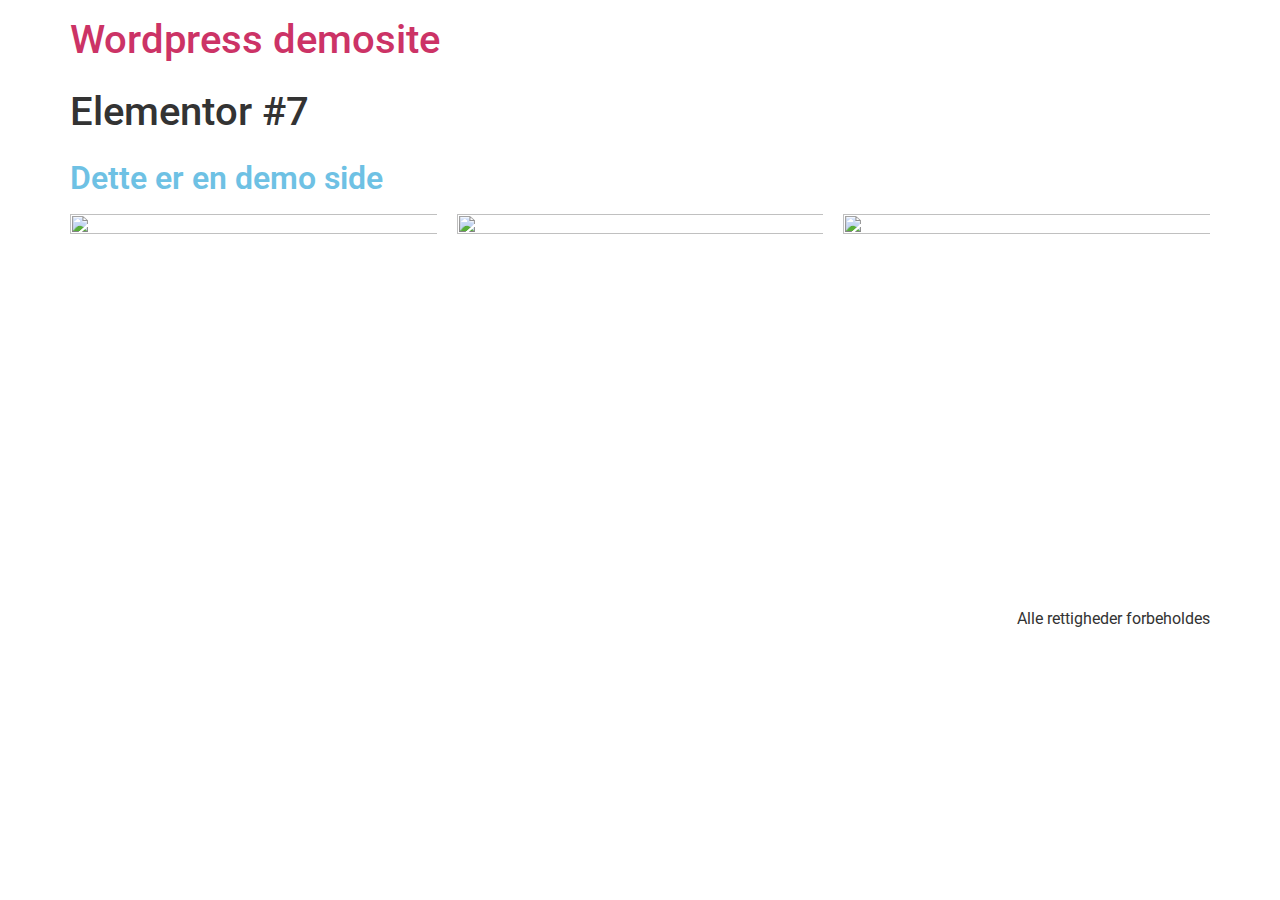
==== index.html @ 6f445eeb "add content" ====
<!DOCTYPE html>
<html lang="da-DK">
<head>
	<meta charset="UTF-8">
	<meta name="viewport" content="width=device-width, initial-scale=1">
	<link rel="profile" href="https://gmpg.org/xfn/11">
	<title>Wordpress demosite</title>
<meta name="robots" content="noindex, nofollow">
<link rel="alternate" type="application/rss+xml" title="Wordpress demosite &raquo; Feed" href="/feed/">
<link rel="alternate" type="application/rss+xml" title="Wordpress demosite &raquo;-kommentar-feed" href="/comments/feed/">
<script>
window._wpemojiSettings = {"baseUrl":"https:\/\/s.w.org\/images\/core\/emoji\/15.0.3\/72x72\/","ext":".png","svgUrl":"https:\/\/s.w.org\/images\/core\/emoji\/15.0.3\/svg\/","svgExt":".svg","source":{"concatemoji":"\/wp-includes\/js\/wp-emoji-release.min.js?ver=6.6.2"}};
/*! This file is auto-generated */
!function(i,n){var o,s,e;function c(e){try{var t={supportTests:e,timestamp:(new Date).valueOf()};sessionStorage.setItem(o,JSON.stringify(t))}catch(e){}}function p(e,t,n){e.clearRect(0,0,e.canvas.width,e.canvas.height),e.fillText(t,0,0);var t=new Uint32Array(e.getImageData(0,0,e.canvas.width,e.canvas.height).data),r=(e.clearRect(0,0,e.canvas.width,e.canvas.height),e.fillText(n,0,0),new Uint32Array(e.getImageData(0,0,e.canvas.width,e.canvas.height).data));return t.every(function(e,t){return e===r[t]})}function u(e,t,n){switch(t){case"flag":return n(e,"🏳️‍⚧️","🏳️​⚧️")?!1:!n(e,"🇺🇳","🇺​🇳")&&!n(e,"🏴󠁧󠁢󠁥󠁮󠁧󠁿","🏴​󠁧​󠁢​󠁥​󠁮​󠁧​󠁿");case"emoji":return!n(e,"🐦‍⬛","🐦​⬛")}return!1}function f(e,t,n){var r="undefined"!=typeof WorkerGlobalScope&&self instanceof WorkerGlobalScope?new OffscreenCanvas(300,150):i.createElement("canvas"),a=r.getContext("2d",{willReadFrequently:!0}),o=(a.textBaseline="top",a.font="600 32px Arial",{});return e.forEach(function(e){o[e]=t(a,e,n)}),o}function t(e){var t=i.createElement("script");t.src=e,t.defer=!0,i.head.appendChild(t)}"undefined"!=typeof Promise&&(o="wpEmojiSettingsSupports",s=["flag","emoji"],n.supports={everything:!0,everythingExceptFlag:!0},e=new Promise(function(e){i.addEventListener("DOMContentLoaded",e,{once:!0})}),new Promise(function(t){var n=function(){try{var e=JSON.parse(sessionStorage.getItem(o));if("object"==typeof e&&"number"==typeof e.timestamp&&(new Date).valueOf()<e.timestamp+604800&&"object"==typeof e.supportTests)return e.supportTests}catch(e){}return null}();if(!n){if("undefined"!=typeof Worker&&"undefined"!=typeof OffscreenCanvas&&"undefined"!=typeof URL&&URL.createObjectURL&&"undefined"!=typeof Blob)try{var e="postMessage("+f.toString()+"("+[JSON.stringify(s),u.toString(),p.toString()].join(",")+"));",r=new Blob([e],{type:"text/javascript"}),a=new Worker(URL.createObjectURL(r),{name:"wpTestEmojiSupports"});return void(a.onmessage=function(e){c(n=e.data),a.terminate(),t(n)})}catch(e){}c(n=f(s,u,p))}t(n)}).then(function(e){for(var t in e)n.supports[t]=e[t],n.supports.everything=n.supports.everything&&n.supports[t],"flag"!==t&&(n.supports.everythingExceptFlag=n.supports.everythingExceptFlag&&n.supports[t]);n.supports.everythingExceptFlag=n.supports.everythingExceptFlag&&!n.supports.flag,n.DOMReady=!1,n.readyCallback=function(){n.DOMReady=!0}}).then(function(){return e}).then(function(){var e;n.supports.everything||(n.readyCallback(),(e=n.source||{}).concatemoji?t(e.concatemoji):e.wpemoji&&e.twemoji&&(t(e.twemoji),t(e.wpemoji)))}))}((window,document),window._wpemojiSettings);
</script>
<style id="wp-emoji-styles-inline-css">img.wp-smiley, img.emoji {
		display: inline !important;
		border: none !important;
		box-shadow: none !important;
		height: 1em !important;
		width: 1em !important;
		margin: 0 0.07em !important;
		vertical-align: -0.1em !important;
		background: none !important;
		padding: 0 !important;
	}</style>
<style id="classic-theme-styles-inline-css">/*! This file is auto-generated */
.wp-block-button__link{color:#fff;background-color:#32373c;border-radius:9999px;box-shadow:none;text-decoration:none;padding:calc(.667em + 2px) calc(1.333em + 2px);font-size:1.125em}.wp-block-file__button{background:#32373c;color:#fff;text-decoration:none}</style>
<style id="global-styles-inline-css">:root{--wp--preset--aspect-ratio--square: 1;--wp--preset--aspect-ratio--4-3: 4/3;--wp--preset--aspect-ratio--3-4: 3/4;--wp--preset--aspect-ratio--3-2: 3/2;--wp--preset--aspect-ratio--2-3: 2/3;--wp--preset--aspect-ratio--16-9: 16/9;--wp--preset--aspect-ratio--9-16: 9/16;--wp--preset--color--black: #000000;--wp--preset--color--cyan-bluish-gray: #abb8c3;--wp--preset--color--white: #ffffff;--wp--preset--color--pale-pink: #f78da7;--wp--preset--color--vivid-red: #cf2e2e;--wp--preset--color--luminous-vivid-orange: #ff6900;--wp--preset--color--luminous-vivid-amber: #fcb900;--wp--preset--color--light-green-cyan: #7bdcb5;--wp--preset--color--vivid-green-cyan: #00d084;--wp--preset--color--pale-cyan-blue: #8ed1fc;--wp--preset--color--vivid-cyan-blue: #0693e3;--wp--preset--color--vivid-purple: #9b51e0;--wp--preset--gradient--vivid-cyan-blue-to-vivid-purple: linear-gradient(135deg,rgba(6,147,227,1) 0%,rgb(155,81,224) 100%);--wp--preset--gradient--light-green-cyan-to-vivid-green-cyan: linear-gradient(135deg,rgb(122,220,180) 0%,rgb(0,208,130) 100%);--wp--preset--gradient--luminous-vivid-amber-to-luminous-vivid-orange: linear-gradient(135deg,rgba(252,185,0,1) 0%,rgba(255,105,0,1) 100%);--wp--preset--gradient--luminous-vivid-orange-to-vivid-red: linear-gradient(135deg,rgba(255,105,0,1) 0%,rgb(207,46,46) 100%);--wp--preset--gradient--very-light-gray-to-cyan-bluish-gray: linear-gradient(135deg,rgb(238,238,238) 0%,rgb(169,184,195) 100%);--wp--preset--gradient--cool-to-warm-spectrum: linear-gradient(135deg,rgb(74,234,220) 0%,rgb(151,120,209) 20%,rgb(207,42,186) 40%,rgb(238,44,130) 60%,rgb(251,105,98) 80%,rgb(254,248,76) 100%);--wp--preset--gradient--blush-light-purple: linear-gradient(135deg,rgb(255,206,236) 0%,rgb(152,150,240) 100%);--wp--preset--gradient--blush-bordeaux: linear-gradient(135deg,rgb(254,205,165) 0%,rgb(254,45,45) 50%,rgb(107,0,62) 100%);--wp--preset--gradient--luminous-dusk: linear-gradient(135deg,rgb(255,203,112) 0%,rgb(199,81,192) 50%,rgb(65,88,208) 100%);--wp--preset--gradient--pale-ocean: linear-gradient(135deg,rgb(255,245,203) 0%,rgb(182,227,212) 50%,rgb(51,167,181) 100%);--wp--preset--gradient--electric-grass: linear-gradient(135deg,rgb(202,248,128) 0%,rgb(113,206,126) 100%);--wp--preset--gradient--midnight: linear-gradient(135deg,rgb(2,3,129) 0%,rgb(40,116,252) 100%);--wp--preset--font-size--small: 13px;--wp--preset--font-size--medium: 20px;--wp--preset--font-size--large: 36px;--wp--preset--font-size--x-large: 42px;--wp--preset--spacing--20: 0.44rem;--wp--preset--spacing--30: 0.67rem;--wp--preset--spacing--40: 1rem;--wp--preset--spacing--50: 1.5rem;--wp--preset--spacing--60: 2.25rem;--wp--preset--spacing--70: 3.38rem;--wp--preset--spacing--80: 5.06rem;--wp--preset--shadow--natural: 6px 6px 9px rgba(0, 0, 0, 0.2);--wp--preset--shadow--deep: 12px 12px 50px rgba(0, 0, 0, 0.4);--wp--preset--shadow--sharp: 6px 6px 0px rgba(0, 0, 0, 0.2);--wp--preset--shadow--outlined: 6px 6px 0px -3px rgba(255, 255, 255, 1), 6px 6px rgba(0, 0, 0, 1);--wp--preset--shadow--crisp: 6px 6px 0px rgba(0, 0, 0, 1);}:where(.is-layout-flex){gap: 0.5em;}:where(.is-layout-grid){gap: 0.5em;}body .is-layout-flex{display: flex;}.is-layout-flex{flex-wrap: wrap;align-items: center;}.is-layout-flex > :is(*, div){margin: 0;}body .is-layout-grid{display: grid;}.is-layout-grid > :is(*, div){margin: 0;}:where(.wp-block-columns.is-layout-flex){gap: 2em;}:where(.wp-block-columns.is-layout-grid){gap: 2em;}:where(.wp-block-post-template.is-layout-flex){gap: 1.25em;}:where(.wp-block-post-template.is-layout-grid){gap: 1.25em;}.has-black-color{color: var(--wp--preset--color--black) !important;}.has-cyan-bluish-gray-color{color: var(--wp--preset--color--cyan-bluish-gray) !important;}.has-white-color{color: var(--wp--preset--color--white) !important;}.has-pale-pink-color{color: var(--wp--preset--color--pale-pink) !important;}.has-vivid-red-color{color: var(--wp--preset--color--vivid-red) !important;}.has-luminous-vivid-orange-color{color: var(--wp--preset--color--luminous-vivid-orange) !important;}.has-luminous-vivid-amber-color{color: var(--wp--preset--color--luminous-vivid-amber) !important;}.has-light-green-cyan-color{color: var(--wp--preset--color--light-green-cyan) !important;}.has-vivid-green-cyan-color{color: var(--wp--preset--color--vivid-green-cyan) !important;}.has-pale-cyan-blue-color{color: var(--wp--preset--color--pale-cyan-blue) !important;}.has-vivid-cyan-blue-color{color: var(--wp--preset--color--vivid-cyan-blue) !important;}.has-vivid-purple-color{color: var(--wp--preset--color--vivid-purple) !important;}.has-black-background-color{background-color: var(--wp--preset--color--black) !important;}.has-cyan-bluish-gray-background-color{background-color: var(--wp--preset--color--cyan-bluish-gray) !important;}.has-white-background-color{background-color: var(--wp--preset--color--white) !important;}.has-pale-pink-background-color{background-color: var(--wp--preset--color--pale-pink) !important;}.has-vivid-red-background-color{background-color: var(--wp--preset--color--vivid-red) !important;}.has-luminous-vivid-orange-background-color{background-color: var(--wp--preset--color--luminous-vivid-orange) !important;}.has-luminous-vivid-amber-background-color{background-color: var(--wp--preset--color--luminous-vivid-amber) !important;}.has-light-green-cyan-background-color{background-color: var(--wp--preset--color--light-green-cyan) !important;}.has-vivid-green-cyan-background-color{background-color: var(--wp--preset--color--vivid-green-cyan) !important;}.has-pale-cyan-blue-background-color{background-color: var(--wp--preset--color--pale-cyan-blue) !important;}.has-vivid-cyan-blue-background-color{background-color: var(--wp--preset--color--vivid-cyan-blue) !important;}.has-vivid-purple-background-color{background-color: var(--wp--preset--color--vivid-purple) !important;}.has-black-border-color{border-color: var(--wp--preset--color--black) !important;}.has-cyan-bluish-gray-border-color{border-color: var(--wp--preset--color--cyan-bluish-gray) !important;}.has-white-border-color{border-color: var(--wp--preset--color--white) !important;}.has-pale-pink-border-color{border-color: var(--wp--preset--color--pale-pink) !important;}.has-vivid-red-border-color{border-color: var(--wp--preset--color--vivid-red) !important;}.has-luminous-vivid-orange-border-color{border-color: var(--wp--preset--color--luminous-vivid-orange) !important;}.has-luminous-vivid-amber-border-color{border-color: var(--wp--preset--color--luminous-vivid-amber) !important;}.has-light-green-cyan-border-color{border-color: var(--wp--preset--color--light-green-cyan) !important;}.has-vivid-green-cyan-border-color{border-color: var(--wp--preset--color--vivid-green-cyan) !important;}.has-pale-cyan-blue-border-color{border-color: var(--wp--preset--color--pale-cyan-blue) !important;}.has-vivid-cyan-blue-border-color{border-color: var(--wp--preset--color--vivid-cyan-blue) !important;}.has-vivid-purple-border-color{border-color: var(--wp--preset--color--vivid-purple) !important;}.has-vivid-cyan-blue-to-vivid-purple-gradient-background{background: var(--wp--preset--gradient--vivid-cyan-blue-to-vivid-purple) !important;}.has-light-green-cyan-to-vivid-green-cyan-gradient-background{background: var(--wp--preset--gradient--light-green-cyan-to-vivid-green-cyan) !important;}.has-luminous-vivid-amber-to-luminous-vivid-orange-gradient-background{background: var(--wp--preset--gradient--luminous-vivid-amber-to-luminous-vivid-orange) !important;}.has-luminous-vivid-orange-to-vivid-red-gradient-background{background: var(--wp--preset--gradient--luminous-vivid-orange-to-vivid-red) !important;}.has-very-light-gray-to-cyan-bluish-gray-gradient-background{background: var(--wp--preset--gradient--very-light-gray-to-cyan-bluish-gray) !important;}.has-cool-to-warm-spectrum-gradient-background{background: var(--wp--preset--gradient--cool-to-warm-spectrum) !important;}.has-blush-light-purple-gradient-background{background: var(--wp--preset--gradient--blush-light-purple) !important;}.has-blush-bordeaux-gradient-background{background: var(--wp--preset--gradient--blush-bordeaux) !important;}.has-luminous-dusk-gradient-background{background: var(--wp--preset--gradient--luminous-dusk) !important;}.has-pale-ocean-gradient-background{background: var(--wp--preset--gradient--pale-ocean) !important;}.has-electric-grass-gradient-background{background: var(--wp--preset--gradient--electric-grass) !important;}.has-midnight-gradient-background{background: var(--wp--preset--gradient--midnight) !important;}.has-small-font-size{font-size: var(--wp--preset--font-size--small) !important;}.has-medium-font-size{font-size: var(--wp--preset--font-size--medium) !important;}.has-large-font-size{font-size: var(--wp--preset--font-size--large) !important;}.has-x-large-font-size{font-size: var(--wp--preset--font-size--x-large) !important;}
:where(.wp-block-post-template.is-layout-flex){gap: 1.25em;}:where(.wp-block-post-template.is-layout-grid){gap: 1.25em;}
:where(.wp-block-columns.is-layout-flex){gap: 2em;}:where(.wp-block-columns.is-layout-grid){gap: 2em;}
:root :where(.wp-block-pullquote){font-size: 1.5em;line-height: 1.6;}</style>
<link rel="stylesheet" id="hello-elementor-css" href="/wp-content/themes/hello-elementor/style.min.css?ver=3.1.1" media="all">
<link rel="stylesheet" id="hello-elementor-theme-style-css" href="/wp-content/themes/hello-elementor/theme.min.css?ver=3.1.1" media="all">
<link rel="stylesheet" id="hello-elementor-header-footer-css" href="/wp-content/themes/hello-elementor/header-footer.min.css?ver=3.1.1" media="all">
<link rel="stylesheet" id="elementor-frontend-css" href="/wp-content/plugins/elementor/assets/css/frontend.min.css?ver=3.24.6" media="all">
<link rel="stylesheet" id="elementor-post-6-css" href="/wp-content/uploads/elementor/css/post-6.css?ver=1728501737" media="all">
<link rel="stylesheet" id="swiper-css" href="/wp-content/plugins/elementor/assets/lib/swiper/v8/css/swiper.min.css?ver=8.4.5" media="all">
<link rel="stylesheet" id="e-swiper-css" href="/wp-content/plugins/elementor/assets/css/conditionals/e-swiper.min.css?ver=3.24.6" media="all">
<link rel="stylesheet" id="elementor-global-css" href="/wp-content/uploads/elementor/css/global.css?ver=1728501737" media="all">
<link rel="stylesheet" id="elementor-post-7-css" href="/wp-content/uploads/elementor/css/post-7.css?ver=1728501737" media="all">
<link rel="stylesheet" id="google-fonts-1-css" href="https://fonts.googleapis.com/css?family=Roboto%3A100%2C100italic%2C200%2C200italic%2C300%2C300italic%2C400%2C400italic%2C500%2C500italic%2C600%2C600italic%2C700%2C700italic%2C800%2C800italic%2C900%2C900italic%7CRoboto+Slab%3A100%2C100italic%2C200%2C200italic%2C300%2C300italic%2C400%2C400italic%2C500%2C500italic%2C600%2C600italic%2C700%2C700italic%2C800%2C800italic%2C900%2C900italic&#038;display=swap&#038;ver=6.6.2" media="all">
<link rel="preconnect" href="https://fonts.gstatic.com/" crossorigin>
<link rel="https://api.w.org/" href="/wp-json/">
<link rel="alternate" title="JSON" type="application/json" href="/wp-json/wp/v2/pages/7">
<link rel="EditURI" type="application/rsd+xml" title="RSD" href="/xmlrpc.php?rsd">
<meta name="generator" content="WordPress 6.6.2">
<link rel="canonical" href="/">
<link rel="shortlink" href="/">
<link rel="alternate" title="oEmbed (JSON)" type="application/json+oembed" href="/wp-json/oembed/1.0/embed?url=https%3A%2F%2F%2F">
<link rel="alternate" title="oEmbed (XML)" type="text/xml+oembed" href="/wp-json/oembed/1.0/embed?url=https%3A%2F%2F%2F#038;format=xml">
<meta name="generator" content="Elementor 3.24.6; features: e_font_icon_svg, additional_custom_breakpoints, e_optimized_control_loading, e_element_cache; settings: css_print_method-external, google_font-enabled, font_display-swap">
			<style>.e-con.e-parent:nth-of-type(n+4):not(.e-lazyloaded):not(.e-no-lazyload),
				.e-con.e-parent:nth-of-type(n+4):not(.e-lazyloaded):not(.e-no-lazyload) * {
					background-image: none !important;
				}
				@media screen and (max-height: 1024px) {
					.e-con.e-parent:nth-of-type(n+3):not(.e-lazyloaded):not(.e-no-lazyload),
					.e-con.e-parent:nth-of-type(n+3):not(.e-lazyloaded):not(.e-no-lazyload) * {
						background-image: none !important;
					}
				}
				@media screen and (max-height: 640px) {
					.e-con.e-parent:nth-of-type(n+2):not(.e-lazyloaded):not(.e-no-lazyload),
					.e-con.e-parent:nth-of-type(n+2):not(.e-lazyloaded):not(.e-no-lazyload) * {
						background-image: none !important;
					}
				}</style>
			</head>
<body class="home page-template-default page page-id-7 elementor-default elementor-kit-6 elementor-page elementor-page-7">


<a class="skip-link screen-reader-text" href="#content">Videre til indhold</a>

<header id="site-header" class="site-header dynamic-header ">
	<div class="header-inner">
		<div class="site-branding show-title">
							<div class="site-title show">
					<a href="/" title="Forside" rel="home">
						Wordpress demosite					</a>
				</div>
					</div>

					</div>
</header>

<main id="content" class="site-main post-7 page type-page status-publish hentry">

			<div class="page-header">
			<h1 class="entry-title">Elementor #7</h1>		</div>
	
	<div class="page-content">
				<div data-elementor-type="wp-post" data-elementor-id="7" class="elementor elementor-7">
				<div class="elementor-element elementor-element-a44bf00 e-flex e-con-boxed e-con e-parent" data-id="a44bf00" data-element_type="container">
					<div class="e-con-inner">
				<div class="elementor-element elementor-element-72a373e elementor-widget elementor-widget-heading" data-id="72a373e" data-element_type="widget" data-widget_type="heading.default">
				<div class="elementor-widget-container">
			<h2 class="elementor-heading-title elementor-size-default">Dette er en demo side</h2>		</div>
				</div>
					</div>
				</div>
		<div class="elementor-element elementor-element-e02c78b e-grid e-con-boxed e-con e-parent" data-id="e02c78b" data-element_type="container">
					<div class="e-con-inner">
				<div class="elementor-element elementor-element-83c48d5 elementor-widget elementor-widget-image" data-id="83c48d5" data-element_type="widget" data-widget_type="image.default">
				<div class="elementor-widget-container">
													<img fetchpriority="high" decoding="async" width="800" height="800" src="/wp-content/uploads/2024/10/DALL·E-2024-07-13-17.31.01-A-sturdy-shield-made-of-enchanted-ice-with-intricate-frost-patterns-on-its-surface.-It-has-a-cold-aura-and-looks-highly-protective.webp" class="attachment-large size-large wp-image-9" alt="" srcset="/wp-content/uploads/2024/10/DALL·E-2024-07-13-17.31.01-A-sturdy-shield-made-of-enchanted-ice-with-intricate-frost-patterns-on-its-surface.-It-has-a-cold-aura-and-looks-highly-protective.webp 1024w, /wp-content/uploads/2024/10/DALL·E-2024-07-13-17.31.01-A-sturdy-shield-made-of-enchanted-ice-with-intricate-frost-patterns-on-its-surface.-It-has-a-cold-aura-and-looks-highly-protective-300x300.webp 300w, /wp-content/uploads/2024/10/DALL·E-2024-07-13-17.31.01-A-sturdy-shield-made-of-enchanted-ice-with-intricate-frost-patterns-on-its-surface.-It-has-a-cold-aura-and-looks-highly-protective-150x150.webp 150w, /wp-content/uploads/2024/10/DALL·E-2024-07-13-17.31.01-A-sturdy-shield-made-of-enchanted-ice-with-intricate-frost-patterns-on-its-surface.-It-has-a-cold-aura-and-looks-highly-protective-768x768.webp 768w" sizes="(max-width: 800px) 100vw, 800px">													</div>
				</div>
				<div class="elementor-element elementor-element-4f7bb4e elementor-widget elementor-widget-image" data-id="4f7bb4e" data-element_type="widget" data-widget_type="image.default">
				<div class="elementor-widget-container">
													<img decoding="async" width="800" height="800" src="/wp-content/uploads/2024/10/DALL·E-2024-07-13-17.30.11-A-finely-crafted-sword-with-a-glowing-rune-on-the-blade.-It-emits-a-faint-blue-glow-and-looks-sharp-and-well-balanced.webp" class="attachment-large size-large wp-image-10" alt="" srcset="/wp-content/uploads/2024/10/DALL·E-2024-07-13-17.30.11-A-finely-crafted-sword-with-a-glowing-rune-on-the-blade.-It-emits-a-faint-blue-glow-and-looks-sharp-and-well-balanced.webp 1024w, /wp-content/uploads/2024/10/DALL·E-2024-07-13-17.30.11-A-finely-crafted-sword-with-a-glowing-rune-on-the-blade.-It-emits-a-faint-blue-glow-and-looks-sharp-and-well-balanced-300x300.webp 300w, /wp-content/uploads/2024/10/DALL·E-2024-07-13-17.30.11-A-finely-crafted-sword-with-a-glowing-rune-on-the-blade.-It-emits-a-faint-blue-glow-and-looks-sharp-and-well-balanced-150x150.webp 150w, /wp-content/uploads/2024/10/DALL·E-2024-07-13-17.30.11-A-finely-crafted-sword-with-a-glowing-rune-on-the-blade.-It-emits-a-faint-blue-glow-and-looks-sharp-and-well-balanced-768x768.webp 768w" sizes="(max-width: 800px) 100vw, 800px">													</div>
				</div>
				<div class="elementor-element elementor-element-0fb16c0 elementor-widget elementor-widget-image" data-id="0fb16c0" data-element_type="widget" data-widget_type="image.default">
				<div class="elementor-widget-container">
													<img decoding="async" width="800" height="800" src="/wp-content/uploads/2024/10/DALL·E-2024-07-13-17.29.12-A-towering-figure-made-of-vines-and-leaves-with-glowing-green-eyes.-It-stands-in-a-forest-with-roots-and-vines-extending-from-its-body.webp" class="attachment-large size-large wp-image-11" alt="" srcset="/wp-content/uploads/2024/10/DALL·E-2024-07-13-17.29.12-A-towering-figure-made-of-vines-and-leaves-with-glowing-green-eyes.-It-stands-in-a-forest-with-roots-and-vines-extending-from-its-body.webp 1024w, /wp-content/uploads/2024/10/DALL·E-2024-07-13-17.29.12-A-towering-figure-made-of-vines-and-leaves-with-glowing-green-eyes.-It-stands-in-a-forest-with-roots-and-vines-extending-from-its-body-300x300.webp 300w, /wp-content/uploads/2024/10/DALL·E-2024-07-13-17.29.12-A-towering-figure-made-of-vines-and-leaves-with-glowing-green-eyes.-It-stands-in-a-forest-with-roots-and-vines-extending-from-its-body-150x150.webp 150w, /wp-content/uploads/2024/10/DALL·E-2024-07-13-17.29.12-A-towering-figure-made-of-vines-and-leaves-with-glowing-green-eyes.-It-stands-in-a-forest-with-roots-and-vines-extending-from-its-body-768x768.webp 768w" sizes="(max-width: 800px) 100vw, 800px">													</div>
				</div>
					</div>
				</div>
				</div>
		
		
			</div>

	
</main>

	<footer id="site-footer" class="site-footer dynamic-footer footer-has-copyright">
	<div class="footer-inner">
		<div class="site-branding show-logo">
					</div>

		
					<div class="copyright show">
				<p>Alle rettigheder forbeholdes</p>
			</div>
			</div>
</footer>

			<script type="text/javascript">const lazyloadRunObserver = () => {
					const lazyloadBackgrounds = document.querySelectorAll( `.e-con.e-parent:not(.e-lazyloaded)` );
					const lazyloadBackgroundObserver = new IntersectionObserver( ( entries ) => {
						entries.forEach( ( entry ) => {
							if ( entry.isIntersecting ) {
								let lazyloadBackground = entry.target;
								if( lazyloadBackground ) {
									lazyloadBackground.classList.add( 'e-lazyloaded' );
								}
								lazyloadBackgroundObserver.unobserve( entry.target );
							}
						});
					}, { rootMargin: '200px 0px 200px 0px' } );
					lazyloadBackgrounds.forEach( ( lazyloadBackground ) => {
						lazyloadBackgroundObserver.observe( lazyloadBackground );
					} );
				};
				const events = [
					'DOMContentLoaded',
					'elementor/lazyload/observe',
				];
				events.forEach( ( event ) => {
					document.addEventListener( event, lazyloadRunObserver );
				} );</script>
			<link rel="stylesheet" id="widget-heading-css" href="/wp-content/plugins/elementor/assets/css/widget-heading.min.css?ver=3.24.6" media="all">
<link rel="stylesheet" id="widget-image-css" href="/wp-content/plugins/elementor/assets/css/widget-image.min.css?ver=3.24.6" media="all">
<script src="/wp-content/themes/hello-elementor/assets/js/hello-frontend.min.js?ver=3.1.1" id="hello-theme-frontend-js"></script>
<script src="/wp-content/plugins/elementor/assets/js/webpack.runtime.min.js?ver=3.24.6" id="elementor-webpack-runtime-js"></script>
<script src="/wp-includes/js/jquery/jquery.min.js?ver=3.7.1" id="jquery-core-js"></script>
<script src="/wp-includes/js/jquery/jquery-migrate.min.js?ver=3.4.1" id="jquery-migrate-js"></script>
<script src="/wp-content/plugins/elementor/assets/js/frontend-modules.min.js?ver=3.24.6" id="elementor-frontend-modules-js"></script>
<script src="/wp-includes/js/jquery/ui/core.min.js?ver=1.13.3" id="jquery-ui-core-js"></script>
<script id="elementor-frontend-js-before">var elementorFrontendConfig = {"environmentMode":{"edit":false,"wpPreview":false,"isScriptDebug":false},"i18n":{"shareOnFacebook":"Del på Facebook","shareOnTwitter":"Del på Twitter","pinIt":"Fastgør","download":"Download","downloadImage":"Download billede","fullscreen":"Fuldskærm","zoom":"Zoom","share":"Del","playVideo":"Afspil video","previous":"Forrige","next":"Næste","close":"Luk","a11yCarouselWrapperAriaLabel":"Carousel | Horizontal scrolling: Arrow Left & Right","a11yCarouselPrevSlideMessage":"Previous slide","a11yCarouselNextSlideMessage":"Next slide","a11yCarouselFirstSlideMessage":"This is the first slide","a11yCarouselLastSlideMessage":"This is the last slide","a11yCarouselPaginationBulletMessage":"Go to slide"},"is_rtl":false,"breakpoints":{"xs":0,"sm":480,"md":768,"lg":1025,"xl":1440,"xxl":1600},"responsive":{"breakpoints":{"mobile":{"label":"Mobile Portrait","value":767,"default_value":767,"direction":"max","is_enabled":true},"mobile_extra":{"label":"Mobile Landscape","value":880,"default_value":880,"direction":"max","is_enabled":false},"tablet":{"label":"Tablet Portrait","value":1024,"default_value":1024,"direction":"max","is_enabled":true},"tablet_extra":{"label":"Tablet Landscape","value":1200,"default_value":1200,"direction":"max","is_enabled":false},"laptop":{"label":"Bærbar computer","value":1366,"default_value":1366,"direction":"max","is_enabled":false},"widescreen":{"label":"Widescreen","value":2400,"default_value":2400,"direction":"min","is_enabled":false}},"hasCustomBreakpoints":false},"version":"3.24.6","is_static":false,"experimentalFeatures":{"e_font_icon_svg":true,"additional_custom_breakpoints":true,"container":true,"container_grid":true,"e_swiper_latest":true,"e_nested_atomic_repeaters":true,"e_optimized_control_loading":true,"e_onboarding":true,"hello-theme-header-footer":true,"home_screen":true,"ai-layout":true,"nested-elements":true,"editor_v2":true,"e_element_cache":true,"link-in-bio":true,"floating-buttons":true},"urls":{"assets":"\/wp-content\/plugins\/elementor\/assets\/","ajaxurl":"\/wp-admin\/admin-ajax.php","uploadUrl":"\/wp-content\/uploads"},"nonces":{"floatingButtonsClickTracking":"1acdc64831"},"swiperClass":"swiper","settings":{"page":[],"editorPreferences":[]},"kit":{"active_breakpoints":["viewport_mobile","viewport_tablet"],"global_image_lightbox":"yes","lightbox_enable_counter":"yes","lightbox_enable_fullscreen":"yes","lightbox_enable_zoom":"yes","lightbox_enable_share":"yes","lightbox_title_src":"title","lightbox_description_src":"description","hello_header_logo_type":"title","hello_footer_logo_type":"logo"},"post":{"id":7,"title":"Wordpress%20demosite","excerpt":"","featuredImage":false}};</script>
<script src="/wp-content/plugins/elementor/assets/js/frontend.min.js?ver=3.24.6" id="elementor-frontend-js"></script>

</body>
</html>
---- wp-content/themes/hello-elementor/style.min.css ----
html{line-height:1.15;-webkit-text-size-adjust:100%}*,:after,:before{box-sizing:border-box}body{margin:0;font-family:-apple-system,BlinkMacSystemFont,Segoe UI,Roboto,Helvetica Neue,Arial,Noto Sans,sans-serif,Apple Color Emoji,Segoe UI Emoji,Segoe UI Symbol,Noto Color Emoji;font-size:1rem;font-weight:400;line-height:1.5;color:#333;background-color:#fff;-webkit-font-smoothing:antialiased;-moz-osx-font-smoothing:grayscale}h1,h2,h3,h4,h5,h6{margin-block-start:.5rem;margin-block-end:1rem;font-family:inherit;font-weight:500;line-height:1.2;color:inherit}h1{font-size:2.5rem}h2{font-size:2rem}h3{font-size:1.75rem}h4{font-size:1.5rem}h5{font-size:1.25rem}h6{font-size:1rem}p{margin-block-start:0;margin-block-end:.9rem}hr{box-sizing:content-box;height:0;overflow:visible}pre{font-family:monospace,monospace;font-size:1em;white-space:pre-wrap}a{background-color:transparent;text-decoration:none;color:#c36}a:active,a:hover{color:#336}a:not([href]):not([tabindex]),a:not([href]):not([tabindex]):focus,a:not([href]):not([tabindex]):hover{color:inherit;text-decoration:none}a:not([href]):not([tabindex]):focus{outline:0}abbr[title]{border-block-end:none;-webkit-text-decoration:underline dotted;text-decoration:underline dotted}b,strong{font-weight:bolder}code,kbd,samp{font-family:monospace,monospace;font-size:1em}small{font-size:80%}sub,sup{font-size:75%;line-height:0;position:relative;vertical-align:baseline}sub{bottom:-.25em}sup{top:-.5em}img{border-style:none;height:auto;max-width:100%}details{display:block}summary{display:list-item}figcaption{font-size:16px;color:#333;line-height:1.4;font-style:italic;font-weight:400}[hidden],template{display:none}@media print{*,:after,:before{background:transparent!important;color:#000!important;box-shadow:none!important;text-shadow:none!important}a,a:visited{text-decoration:underline}a[href]:after{content:" (" attr(href) ")"}abbr[title]:after{content:" (" attr(title) ")"}a[href^="#"]:after,a[href^="javascript:"]:after{content:""}pre{white-space:pre-wrap!important}blockquote,pre{-moz-column-break-inside:avoid;break-inside:avoid;border:1px solid #ccc}thead{display:table-header-group}img,tr{-moz-column-break-inside:avoid;break-inside:avoid}h2,h3,p{orphans:3;widows:3}h2,h3{-moz-column-break-after:avoid;break-after:avoid}}label{display:inline-block;line-height:1;vertical-align:middle}button,input,optgroup,select,textarea{font-family:inherit;font-size:1rem;line-height:1.5;margin:0}input[type=date],input[type=email],input[type=number],input[type=password],input[type=search],input[type=tel],input[type=text],input[type=url],select,textarea{width:100%;border:1px solid #666;border-radius:3px;padding:.5rem 1rem;transition:all .3s}input[type=date]:focus,input[type=email]:focus,input[type=number]:focus,input[type=password]:focus,input[type=search]:focus,input[type=tel]:focus,input[type=text]:focus,input[type=url]:focus,select:focus,textarea:focus{border-color:#333}button,input{overflow:visible}button,select{text-transform:none}[type=button],[type=reset],[type=submit],button{width:auto;-webkit-appearance:button}[type=button],[type=submit],button{display:inline-block;font-weight:400;color:#c36;text-align:center;white-space:nowrap;-webkit-user-select:none;-moz-user-select:none;user-select:none;background-color:transparent;border:1px solid #c36;padding:.5rem 1rem;font-size:1rem;border-radius:3px;transition:all .3s}[type=button]:focus:not(:focus-visible),[type=submit]:focus:not(:focus-visible),button:focus:not(:focus-visible){outline:none}[type=button]:focus,[type=button]:hover,[type=submit]:focus,[type=submit]:hover,button:focus,button:hover{color:#fff;background-color:#c36;text-decoration:none}[type=button]:not(:disabled),[type=submit]:not(:disabled),button:not(:disabled){cursor:pointer}fieldset{padding:.35em .75em .625em}legend{box-sizing:border-box;color:inherit;display:table;max-width:100%;padding:0;white-space:normal}progress{vertical-align:baseline}textarea{overflow:auto;resize:vertical}[type=checkbox],[type=radio]{box-sizing:border-box;padding:0}[type=number]::-webkit-inner-spin-button,[type=number]::-webkit-outer-spin-button{height:auto}[type=search]{-webkit-appearance:textfield;outline-offset:-2px}[type=search]::-webkit-search-decoration{-webkit-appearance:none}::-webkit-file-upload-button{-webkit-appearance:button;font:inherit}select{display:block}table{background-color:transparent;width:100%;margin-block-end:15px;font-size:.9em;border-spacing:0;border-collapse:collapse}table td,table th{padding:15px;line-height:1.5;vertical-align:top;border:1px solid hsla(0,0%,50.2%,.5019607843)}table th{font-weight:700}table tfoot th,table thead th{font-size:1em}table caption+thead tr:first-child td,table caption+thead tr:first-child th,table colgroup+thead tr:first-child td,table colgroup+thead tr:first-child th,table thead:first-child tr:first-child td,table thead:first-child tr:first-child th{border-block-start:1px solid hsla(0,0%,50.2%,.5019607843)}table tbody>tr:nth-child(odd)>td,table tbody>tr:nth-child(odd)>th{background-color:hsla(0,0%,50.2%,.0705882353)}table tbody tr:hover>td,table tbody tr:hover>th{background-color:hsla(0,0%,50.2%,.1019607843)}table tbody+tbody{border-block-start:2px solid hsla(0,0%,50.2%,.5019607843)}@media (max-width:767px){table table{font-size:.8em}table table td,table table th{padding:7px;line-height:1.3}table table th{font-weight:400}}dd,dl,dt,li,ol,ul{margin-block-start:0;margin-block-end:0;border:0;outline:0;font-size:100%;vertical-align:baseline;background:transparent}
---- wp-content/themes/hello-elementor/theme.min.css ----
@charset "UTF-8";.comments-area a,.page-content a{text-decoration:underline}.alignright{float:right;margin-left:1rem}.alignleft{float:left;margin-right:1rem}.aligncenter{clear:both;display:block;margin-left:auto;margin-right:auto}.alignwide{margin-left:-80px;margin-right:-80px}.alignfull{margin-left:calc(50% - 50vw);margin-right:calc(50% - 50vw);max-width:100vw}.alignfull,.alignfull img{width:100vw}.wp-caption{margin-block-end:1.25rem;max-width:100%}.wp-caption.alignleft{margin:5px 20px 20px 0}.wp-caption.alignright{margin:5px 0 20px 20px}.wp-caption img{display:block;margin-left:auto;margin-right:auto}.wp-caption-text{margin:0}.gallery-caption{display:block;font-size:.8125rem;line-height:1.5;margin:0;padding:.75rem}.pagination{display:flex;justify-content:space-between;margin:20px auto}.sticky{position:relative;display:block}.bypostauthor{font-size:inherit}.hide{display:none!important}.post-password-form p{width:100%;display:flex;align-items:flex-end}.post-password-form [type=submit]{margin-inline-start:3px}.screen-reader-text{clip:rect(1px,1px,1px,1px);height:1px;overflow:hidden;position:absolute!important;width:1px;word-wrap:normal!important}.screen-reader-text:focus{background-color:#eee;clip:auto!important;clip-path:none;color:#333;display:block;font-size:1rem;height:auto;left:5px;line-height:normal;padding:12px 24px;text-decoration:none;top:5px;width:auto;z-index:100000}.post .entry-title a{text-decoration:none}.post .wp-post-image{width:100%;max-height:500px;-o-object-fit:cover;object-fit:cover}@media (max-width:991px){.post .wp-post-image{max-height:400px}}@media (max-width:575px){.post .wp-post-image{max-height:300px}}#comments .comment-list{margin:0;padding:0;list-style:none;font-size:.9em}#comments .comment,#comments .pingback{position:relative}#comments .comment .comment-body,#comments .pingback .comment-body{display:flex;flex-direction:column;padding-block-start:30px;padding-block-end:30px;padding-inline-start:60px;padding-inline-end:0;border-block-end:1px solid #ccc}#comments .comment .avatar,#comments .pingback .avatar{position:absolute;left:0;border-radius:50%;margin-inline-end:10px}body.rtl #comments .comment .avatar,body.rtl #comments .pingback .avatar,html[dir=rtl] #comments .comment .avatar,html[dir=rtl] #comments .pingback .avatar{left:auto;right:0}#comments .comment-meta{display:flex;justify-content:space-between;margin-block-end:.9rem}#comments .comment-metadata,#comments .reply{font-size:11px;line-height:1}#comments .children{position:relative;list-style:none;margin:0;padding-inline-start:30px}#comments .children li:last-child{padding-block-end:0}#comments ol.comment-list .children:before{display:inline-block;font-size:1em;font-weight:400;line-height:100%;content:"↪";position:absolute;top:45px;left:0;width:auto}body.rtl #comments ol.comment-list .children:before,html[dir=rtl] #comments ol.comment-list .children:before{content:"↩";left:auto;right:0}@media (min-width:768px){#comments .comment-author,#comments .comment-metadata{line-height:1}}@media (max-width:767px){#comments .comment .comment-body{padding:30px 0}#comments .children{padding-inline-start:20px}#comments .comment .avatar{position:inherit;float:left}body.rtl #comments .comment .avatar,html[dir=rtl] #comments .comment .avatar{float:right}}.page-header .entry-title,.site-footer .footer-inner,.site-footer:not(.dynamic-footer),.site-header .header-inner,.site-header:not(.dynamic-header),body:not([class*=elementor-page-]) .site-main{margin-inline-start:auto;margin-inline-end:auto;width:100%}@media (max-width:575px){.page-header .entry-title,.site-footer .footer-inner,.site-footer:not(.dynamic-footer),.site-header .header-inner,.site-header:not(.dynamic-header),body:not([class*=elementor-page-]) .site-main{padding-inline-start:10px;padding-inline-end:10px}}@media (min-width:576px){.page-header .entry-title,.site-footer .footer-inner,.site-footer:not(.dynamic-footer),.site-header .header-inner,.site-header:not(.dynamic-header),body:not([class*=elementor-page-]) .site-main{max-width:500px}.site-footer.footer-full-width .footer-inner,.site-header.header-full-width .header-inner{max-width:100%}}@media (min-width:768px){.page-header .entry-title,.site-footer .footer-inner,.site-footer:not(.dynamic-footer),.site-header .header-inner,.site-header:not(.dynamic-header),body:not([class*=elementor-page-]) .site-main{max-width:600px}.site-footer.footer-full-width,.site-header.header-full-width{max-width:100%}}@media (min-width:992px){.page-header .entry-title,.site-footer .footer-inner,.site-footer:not(.dynamic-footer),.site-header .header-inner,.site-header:not(.dynamic-header),body:not([class*=elementor-page-]) .site-main{max-width:800px}.site-footer.footer-full-width,.site-header.header-full-width{max-width:100%}}@media (min-width:1200px){.page-header .entry-title,.site-footer .footer-inner,.site-footer:not(.dynamic-footer),.site-header .header-inner,.site-header:not(.dynamic-header),body:not([class*=elementor-page-]) .site-main{max-width:1140px}.site-footer.footer-full-width,.site-header.header-full-width{max-width:100%}}.site-header+.elementor{min-height:calc(100vh - 320px)}
---- wp-content/themes/hello-elementor/header-footer.min.css ----
@charset "UTF-8";.site-header{display:flex;flex-wrap:wrap;justify-content:space-between;padding-block-start:1rem;padding-block-end:1rem;position:relative}.site-header .site-title{font-size:2.5rem;font-weight:500;line-height:1.2}.site-header .site-branding{display:flex;flex-direction:column;justify-content:center;gap:.5rem}.site-header .header-inner{display:flex;flex-wrap:wrap;justify-content:space-between}.site-header .header-inner .custom-logo-link{display:block}.site-header .header-inner .site-branding .site-description,.site-header .header-inner .site-branding .site-title{margin:0}.site-header .header-inner .site-branding .site-logo img{display:block}.site-header .header-inner .site-branding.show-logo .site-title,.site-header .header-inner .site-branding.show-title .site-logo{display:none!important}.site-header.header-inverted .header-inner{flex-direction:row-reverse}.site-header.header-inverted .header-inner .site-branding{text-align:end}.site-header.header-stacked .header-inner{align-items:center;flex-direction:column;text-align:center}.site-footer{padding-block-start:1rem;padding-block-end:1rem;position:relative}.site-footer .site-title{font-size:1.5rem;font-weight:500;line-height:1.2}.site-footer .site-branding{display:flex;flex-direction:column;justify-content:center;gap:.5rem}.site-footer .footer-inner{display:flex;flex-wrap:wrap;justify-content:space-between}.site-footer .footer-inner .custom-logo-link{display:block}.site-footer .footer-inner .site-branding .site-description,.site-footer .footer-inner .site-branding .site-title{margin:0}.site-footer .footer-inner .site-branding .site-logo img{display:block}.site-footer .footer-inner .site-branding.show-logo .site-title,.site-footer .footer-inner .site-branding.show-title .site-logo{display:none!important}.site-footer .footer-inner .copyright{align-items:center;display:flex;justify-content:flex-end}.site-footer .footer-inner .copyright p{margin:0}.site-footer.footer-inverted .footer-inner{flex-direction:row-reverse}.site-footer.footer-inverted .footer-inner .site-branding{text-align:end}.site-footer.footer-stacked .footer-inner{align-items:center;flex-direction:column;text-align:center}.site-footer.footer-stacked .footer-inner .site-branding .site-title{text-align:center}.site-footer.footer-stacked .footer-inner .site-navigation .menu{padding:0}@media (max-width:576px){.site-footer:not(.footer-stacked) .footer-inner .copyright,.site-footer:not(.footer-stacked) .footer-inner .site-branding,.site-footer:not(.footer-stacked) .footer-inner .site-navigation{display:block;text-align:center;width:100%;max-width:none}.site-footer .footer-inner .site-navigation ul.menu{justify-content:center}.site-footer .footer-inner .site-navigation ul.menu li{display:inline-block}}.site-header.header-stacked .site-navigation-toggle-holder{justify-content:center;max-width:100%}.site-header.menu-layout-dropdown .site-navigation{display:none}.site-navigation-toggle-holder{display:flex;align-items:center;padding:8px 15px}.site-navigation-toggle-holder .site-navigation-toggle{display:flex;align-items:center;justify-content:center;padding:.5rem;cursor:pointer;border:0 solid;border-radius:3px;background-color:rgba(0,0,0,.05);color:#494c4f}.site-navigation-toggle-holder .site-navigation-toggle-icon{display:block;width:1.25rem}.site-navigation-toggle-holder .site-navigation-toggle-icon:after,.site-navigation-toggle-holder .site-navigation-toggle-icon:before{content:"";background-color:currentColor;display:block;height:3px;transition:all .2s ease-in-out;border-radius:3px}.site-navigation-toggle-holder .site-navigation-toggle-icon:before{box-shadow:0 .35rem 0 currentColor;margin-block-end:.5rem}.site-navigation-toggle-holder .site-navigation-toggle[aria-expanded=true] .site-navigation-toggle-icon:before{box-shadow:none;transform:translateY(.35rem) rotate(45deg)}.site-navigation-toggle-holder .site-navigation-toggle[aria-expanded=true] .site-navigation-toggle-icon:after{transform:translateY(-.35rem) rotate(-45deg)}.site-navigation{display:flex;align-items:center}.site-navigation ul.menu,.site-navigation ul.menu ul{list-style-type:none;padding:0}.site-navigation ul.menu{display:flex;flex-wrap:wrap}.site-navigation ul.menu li{position:relative;display:flex}.site-navigation ul.menu li a{display:block;padding:8px 15px}.site-navigation ul.menu li.menu-item-has-children{padding-inline-end:15px}.site-navigation ul.menu li.menu-item-has-children:after{display:flex;content:"▾";font-size:1.5em;justify-content:center;align-items:center;color:#666;text-decoration:none}.site-navigation ul.menu li.menu-item-has-children:focus-within>ul{display:block}.site-navigation ul.menu li ul{background:#fff;display:none;min-width:150px;position:absolute;z-index:2;left:0;top:100%}.site-navigation ul.menu li ul li{border-block-end:#eee 1px solid}.site-navigation ul.menu li ul li:last-child{border-block-end:none}.site-navigation ul.menu li ul li.menu-item-has-children a{flex-grow:1}.site-navigation ul.menu li ul li.menu-item-has-children:after{transform:translateY(-50%) rotate(-90deg)}.site-navigation ul.menu li ul ul{left:100%;top:0}.site-navigation ul.menu li:hover>ul{display:block}footer .site-navigation ul.menu li ul{top:auto;bottom:100%}footer .site-navigation ul.menu li ul ul{bottom:0}footer .site-navigation ul.menu a{padding:5px 15px}.site-navigation-dropdown{margin-block-start:10px;transition:max-height .3s,transform .3s;transform-origin:top;position:absolute;bottom:0;left:0;z-index:10000;width:100%}.site-navigation-toggle-holder:not(.elementor-active)+.site-navigation-dropdown{transform:scaleY(0);max-height:0}.site-navigation-toggle-holder.elementor-active+.site-navigation-dropdown{transform:scaleY(1);max-height:100vh}.site-navigation-dropdown ul{padding:0}.site-navigation-dropdown ul.menu{position:absolute;width:100%;padding:0;margin:0;background:#fff}.site-navigation-dropdown ul.menu li{display:block;width:100%;position:relative}.site-navigation-dropdown ul.menu li a{display:block;padding:20px;background:#fff;color:#55595c;box-shadow:inset 0 -1px 0 rgba(0,0,0,.1019607843)}.site-navigation-dropdown ul.menu li.current-menu-item a{color:#fff;background:#55595c}.site-navigation-dropdown ul.menu>li li{transition:max-height .3s,transform .3s;transform-origin:top;transform:scaleY(0);max-height:0}.site-navigation-dropdown ul.menu li.elementor-active>ul>li{transform:scaleY(1);max-height:100vh}@media (max-width:576px){.site-header.menu-dropdown-mobile:not(.menu-layout-dropdown) .site-navigation{display:none!important}}@media (min-width:768px){.site-header.menu-dropdown-mobile:not(.menu-layout-dropdown) .site-navigation-toggle-holder{display:none!important}}@media (min-width:576px) and (max-width:767px){.site-header.menu-dropdown-mobile:not(.menu-layout-dropdown) .site-navigation{display:none!important}}@media (min-width:992px){.site-header.menu-dropdown-tablet:not(.menu-layout-dropdown) .site-navigation-toggle-holder{display:none!important}}@media (max-width:992px){.site-header.menu-dropdown-tablet:not(.menu-layout-dropdown) .site-navigation{display:none!important}}.site-header.menu-dropdown-none:not(.menu-layout-dropdown) .site-navigation-toggle-holder{display:none!important}
---- wp-content/uploads/elementor/css/post-6.css ----
.elementor-kit-6{--e-global-color-primary:#6EC1E4;--e-global-color-secondary:#54595F;--e-global-color-text:#7A7A7A;--e-global-color-accent:#61CE70;--e-global-typography-primary-font-family:"Roboto";--e-global-typography-primary-font-weight:600;--e-global-typography-secondary-font-family:"Roboto Slab";--e-global-typography-secondary-font-weight:400;--e-global-typography-text-font-family:"Roboto";--e-global-typography-text-font-weight:400;--e-global-typography-accent-font-family:"Roboto";--e-global-typography-accent-font-weight:500;}.elementor-section.elementor-section-boxed > .elementor-container{max-width:1140px;}.e-con{--container-max-width:1140px;}.elementor-widget:not(:last-child){margin-block-end:20px;}.elementor-element{--widgets-spacing:20px 20px;}{}h1.entry-title{display:var(--page-title-display);}.site-header .site-branding{flex-direction:column;align-items:stretch;}.site-header{padding-inline-end:0px;padding-inline-start:0px;}.site-footer .site-branding{flex-direction:column;align-items:stretch;}@media(max-width:1024px){.elementor-section.elementor-section-boxed > .elementor-container{max-width:1024px;}.e-con{--container-max-width:1024px;}}@media(max-width:767px){.elementor-section.elementor-section-boxed > .elementor-container{max-width:767px;}.e-con{--container-max-width:767px;}}
---- wp-content/uploads/elementor/css/global.css ----
.elementor-widget-nested-tabs.elementor-widget-n-tabs > .elementor-widget-container > .e-n-tabs[data-touch-mode="false"] > .e-n-tabs-heading > .e-n-tab-title[aria-selected="false"]:hover{background:var( --e-global-color-accent );}.elementor-widget-nested-tabs.elementor-widget-n-tabs > .elementor-widget-container > .e-n-tabs > .e-n-tabs-heading > .e-n-tab-title[aria-selected="true"], .elementor-widget-nested-tabs.elementor-widget-n-tabs > .elementor-widget-container > .e-n-tabs[data-touch-mode="true"] > .e-n-tabs-heading > .e-n-tab-title[aria-selected="false"]:hover{background:var( --e-global-color-accent );}.elementor-widget-nested-tabs.elementor-widget-n-tabs > .elementor-widget-container > .e-n-tabs > .e-n-tabs-heading > :is( .e-n-tab-title > .e-n-tab-title-text, .e-n-tab-title ){font-family:var( --e-global-typography-accent-font-family ), Sans-serif;font-weight:var( --e-global-typography-accent-font-weight );}.elementor-widget-heading .elementor-heading-title{color:var( --e-global-color-primary );font-family:var( --e-global-typography-primary-font-family ), Sans-serif;font-weight:var( --e-global-typography-primary-font-weight );}.elementor-widget-image .widget-image-caption{color:var( --e-global-color-text );font-family:var( --e-global-typography-text-font-family ), Sans-serif;font-weight:var( --e-global-typography-text-font-weight );}.elementor-widget-text-editor{color:var( --e-global-color-text );font-family:var( --e-global-typography-text-font-family ), Sans-serif;font-weight:var( --e-global-typography-text-font-weight );}.elementor-widget-text-editor.elementor-drop-cap-view-stacked .elementor-drop-cap{background-color:var( --e-global-color-primary );}.elementor-widget-text-editor.elementor-drop-cap-view-framed .elementor-drop-cap, .elementor-widget-text-editor.elementor-drop-cap-view-default .elementor-drop-cap{color:var( --e-global-color-primary );border-color:var( --e-global-color-primary );}.elementor-widget-button .elementor-button{background-color:var( --e-global-color-accent );font-family:var( --e-global-typography-accent-font-family ), Sans-serif;font-weight:var( --e-global-typography-accent-font-weight );}.elementor-widget-divider{--divider-color:var( --e-global-color-secondary );}.elementor-widget-divider .elementor-divider__text{color:var( --e-global-color-secondary );font-family:var( --e-global-typography-secondary-font-family ), Sans-serif;font-weight:var( --e-global-typography-secondary-font-weight );}.elementor-widget-divider.elementor-view-stacked .elementor-icon{background-color:var( --e-global-color-secondary );}.elementor-widget-divider.elementor-view-framed .elementor-icon, .elementor-widget-divider.elementor-view-default .elementor-icon{color:var( --e-global-color-secondary );border-color:var( --e-global-color-secondary );}.elementor-widget-divider.elementor-view-framed .elementor-icon, .elementor-widget-divider.elementor-view-default .elementor-icon svg{fill:var( --e-global-color-secondary );}.elementor-widget-image-box .elementor-image-box-title{color:var( --e-global-color-primary );font-family:var( --e-global-typography-primary-font-family ), Sans-serif;font-weight:var( --e-global-typography-primary-font-weight );}.elementor-widget-image-box .elementor-image-box-description{color:var( --e-global-color-text );font-family:var( --e-global-typography-text-font-family ), Sans-serif;font-weight:var( --e-global-typography-text-font-weight );}.elementor-widget-icon.elementor-view-stacked .elementor-icon{background-color:var( --e-global-color-primary );}.elementor-widget-icon.elementor-view-framed .elementor-icon, .elementor-widget-icon.elementor-view-default .elementor-icon{color:var( --e-global-color-primary );border-color:var( --e-global-color-primary );}.elementor-widget-icon.elementor-view-framed .elementor-icon, .elementor-widget-icon.elementor-view-default .elementor-icon svg{fill:var( --e-global-color-primary );}.elementor-widget-icon-box.elementor-view-stacked .elementor-icon{background-color:var( --e-global-color-primary );}.elementor-widget-icon-box.elementor-view-framed .elementor-icon, .elementor-widget-icon-box.elementor-view-default .elementor-icon{fill:var( --e-global-color-primary );color:var( --e-global-color-primary );border-color:var( --e-global-color-primary );}.elementor-widget-icon-box .elementor-icon-box-title{color:var( --e-global-color-primary );}.elementor-widget-icon-box .elementor-icon-box-title, .elementor-widget-icon-box .elementor-icon-box-title a{font-family:var( --e-global-typography-primary-font-family ), Sans-serif;font-weight:var( --e-global-typography-primary-font-weight );}.elementor-widget-icon-box .elementor-icon-box-description{color:var( --e-global-color-text );font-family:var( --e-global-typography-text-font-family ), Sans-serif;font-weight:var( --e-global-typography-text-font-weight );}.elementor-widget-star-rating .elementor-star-rating__title{color:var( --e-global-color-text );font-family:var( --e-global-typography-text-font-family ), Sans-serif;font-weight:var( --e-global-typography-text-font-weight );}.elementor-widget-image-gallery .gallery-item .gallery-caption{font-family:var( --e-global-typography-accent-font-family ), Sans-serif;font-weight:var( --e-global-typography-accent-font-weight );}.elementor-widget-icon-list .elementor-icon-list-item:not(:last-child):after{border-color:var( --e-global-color-text );}.elementor-widget-icon-list .elementor-icon-list-icon i{color:var( --e-global-color-primary );}.elementor-widget-icon-list .elementor-icon-list-icon svg{fill:var( --e-global-color-primary );}.elementor-widget-icon-list .elementor-icon-list-item > .elementor-icon-list-text, .elementor-widget-icon-list .elementor-icon-list-item > a{font-family:var( --e-global-typography-text-font-family ), Sans-serif;font-weight:var( --e-global-typography-text-font-weight );}.elementor-widget-icon-list .elementor-icon-list-text{color:var( --e-global-color-secondary );}.elementor-widget-counter .elementor-counter-number-wrapper{color:var( --e-global-color-primary );font-family:var( --e-global-typography-primary-font-family ), Sans-serif;font-weight:var( --e-global-typography-primary-font-weight );}.elementor-widget-counter .elementor-counter-title{color:var( --e-global-color-secondary );font-family:var( --e-global-typography-secondary-font-family ), Sans-serif;font-weight:var( --e-global-typography-secondary-font-weight );}.elementor-widget-progress .elementor-progress-wrapper .elementor-progress-bar{background-color:var( --e-global-color-primary );}.elementor-widget-progress .elementor-title{color:var( --e-global-color-primary );font-family:var( --e-global-typography-text-font-family ), Sans-serif;font-weight:var( --e-global-typography-text-font-weight );}.elementor-widget-testimonial .elementor-testimonial-content{color:var( --e-global-color-text );font-family:var( --e-global-typography-text-font-family ), Sans-serif;font-weight:var( --e-global-typography-text-font-weight );}.elementor-widget-testimonial .elementor-testimonial-name{color:var( --e-global-color-primary );font-family:var( --e-global-typography-primary-font-family ), Sans-serif;font-weight:var( --e-global-typography-primary-font-weight );}.elementor-widget-testimonial .elementor-testimonial-job{color:var( --e-global-color-secondary );font-family:var( --e-global-typography-secondary-font-family ), Sans-serif;font-weight:var( --e-global-typography-secondary-font-weight );}.elementor-widget-tabs .elementor-tab-title, .elementor-widget-tabs .elementor-tab-title a{color:var( --e-global-color-primary );}.elementor-widget-tabs .elementor-tab-title.elementor-active,
					 .elementor-widget-tabs .elementor-tab-title.elementor-active a{color:var( --e-global-color-accent );}.elementor-widget-tabs .elementor-tab-title{font-family:var( --e-global-typography-primary-font-family ), Sans-serif;font-weight:var( --e-global-typography-primary-font-weight );}.elementor-widget-tabs .elementor-tab-content{color:var( --e-global-color-text );font-family:var( --e-global-typography-text-font-family ), Sans-serif;font-weight:var( --e-global-typography-text-font-weight );}.elementor-widget-accordion .elementor-accordion-icon, .elementor-widget-accordion .elementor-accordion-title{color:var( --e-global-color-primary );}.elementor-widget-accordion .elementor-accordion-icon svg{fill:var( --e-global-color-primary );}.elementor-widget-accordion .elementor-active .elementor-accordion-icon, .elementor-widget-accordion .elementor-active .elementor-accordion-title{color:var( --e-global-color-accent );}.elementor-widget-accordion .elementor-active .elementor-accordion-icon svg{fill:var( --e-global-color-accent );}.elementor-widget-accordion .elementor-accordion-title{font-family:var( --e-global-typography-primary-font-family ), Sans-serif;font-weight:var( --e-global-typography-primary-font-weight );}.elementor-widget-accordion .elementor-tab-content{color:var( --e-global-color-text );font-family:var( --e-global-typography-text-font-family ), Sans-serif;font-weight:var( --e-global-typography-text-font-weight );}.elementor-widget-toggle .elementor-toggle-title, .elementor-widget-toggle .elementor-toggle-icon{color:var( --e-global-color-primary );}.elementor-widget-toggle .elementor-toggle-icon svg{fill:var( --e-global-color-primary );}.elementor-widget-toggle .elementor-tab-title.elementor-active a, .elementor-widget-toggle .elementor-tab-title.elementor-active .elementor-toggle-icon{color:var( --e-global-color-accent );}.elementor-widget-toggle .elementor-toggle-title{font-family:var( --e-global-typography-primary-font-family ), Sans-serif;font-weight:var( --e-global-typography-primary-font-weight );}.elementor-widget-toggle .elementor-tab-content{color:var( --e-global-color-text );font-family:var( --e-global-typography-text-font-family ), Sans-serif;font-weight:var( --e-global-typography-text-font-weight );}.elementor-widget-alert .elementor-alert-title{font-family:var( --e-global-typography-primary-font-family ), Sans-serif;font-weight:var( --e-global-typography-primary-font-weight );}.elementor-widget-alert .elementor-alert-description{font-family:var( --e-global-typography-text-font-family ), Sans-serif;font-weight:var( --e-global-typography-text-font-weight );}.elementor-widget-text-path{font-family:var( --e-global-typography-text-font-family ), Sans-serif;font-weight:var( --e-global-typography-text-font-weight );}
---- wp-content/uploads/elementor/css/post-7.css ----
.elementor-7 .elementor-element.elementor-element-a44bf00{--display:flex;--background-transition:0.3s;}.elementor-7 .elementor-element.elementor-element-e02c78b{--display:grid;--e-con-grid-template-columns:repeat(3, 1fr);--e-con-grid-template-rows:repeat(1, 1fr);--grid-auto-flow:row;--background-transition:0.3s;}@media(max-width:1024px){.elementor-7 .elementor-element.elementor-element-e02c78b{--grid-auto-flow:row;}}@media(max-width:767px){.elementor-7 .elementor-element.elementor-element-e02c78b{--e-con-grid-template-columns:repeat(1, 1fr);--e-con-grid-template-rows:repeat(1, 1fr);--grid-auto-flow:row;}}
---- wp-content/plugins/elementor/assets/css/widget-heading.min.css ----
/*! elementor - v3.24.0 - 09-10-2024 */
.elementor-widget-heading .elementor-heading-title[class*=elementor-size-]>a{color:inherit;font-size:inherit;line-height:inherit}.elementor-widget-heading .elementor-heading-title.elementor-size-small{font-size:15px}.elementor-widget-heading .elementor-heading-title.elementor-size-medium{font-size:19px}.elementor-widget-heading .elementor-heading-title.elementor-size-large{font-size:29px}.elementor-widget-heading .elementor-heading-title.elementor-size-xl{font-size:39px}.elementor-widget-heading .elementor-heading-title.elementor-size-xxl{font-size:59px}
---- wp-content/plugins/elementor/assets/css/widget-image.min.css ----
/*! elementor - v3.24.0 - 09-10-2024 */
.elementor-widget-image{text-align:center}.elementor-widget-image a{display:inline-block}.elementor-widget-image a img[src$=".svg"]{width:48px}.elementor-widget-image img{vertical-align:middle;display:inline-block}
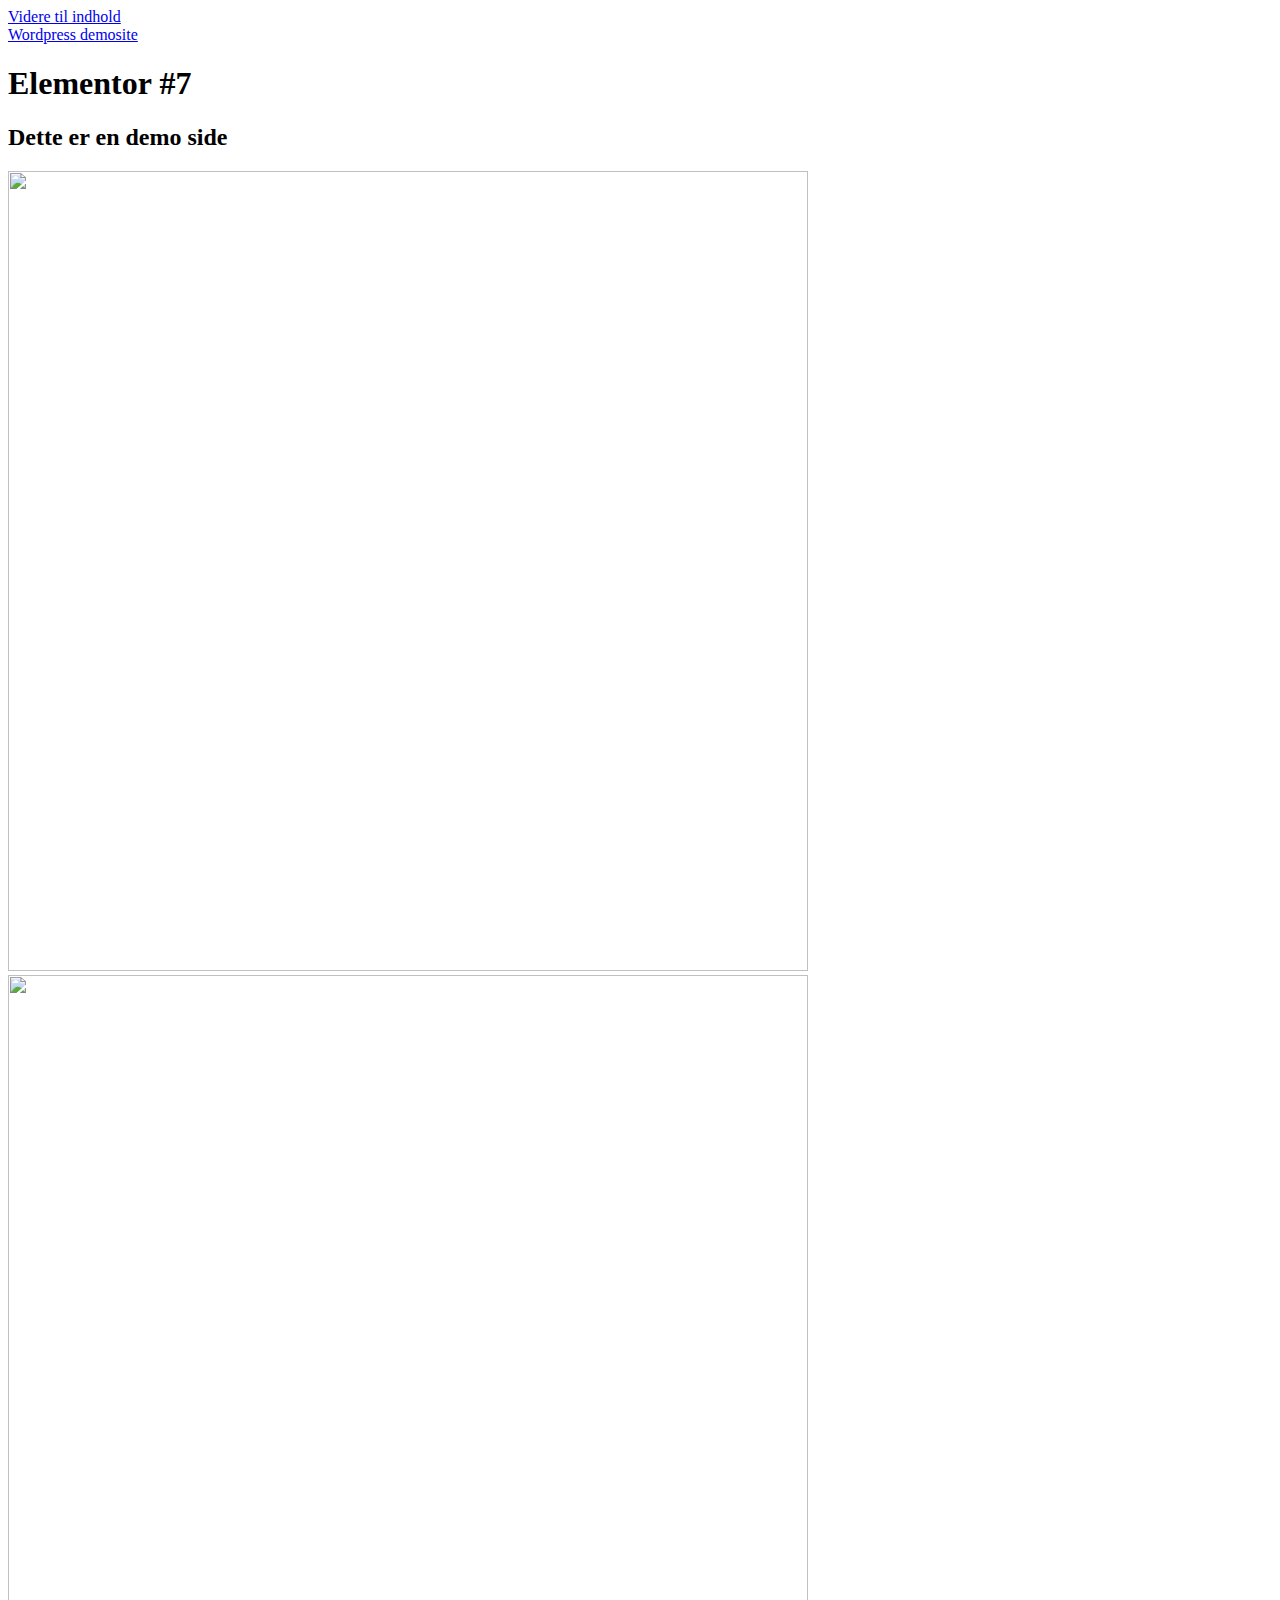
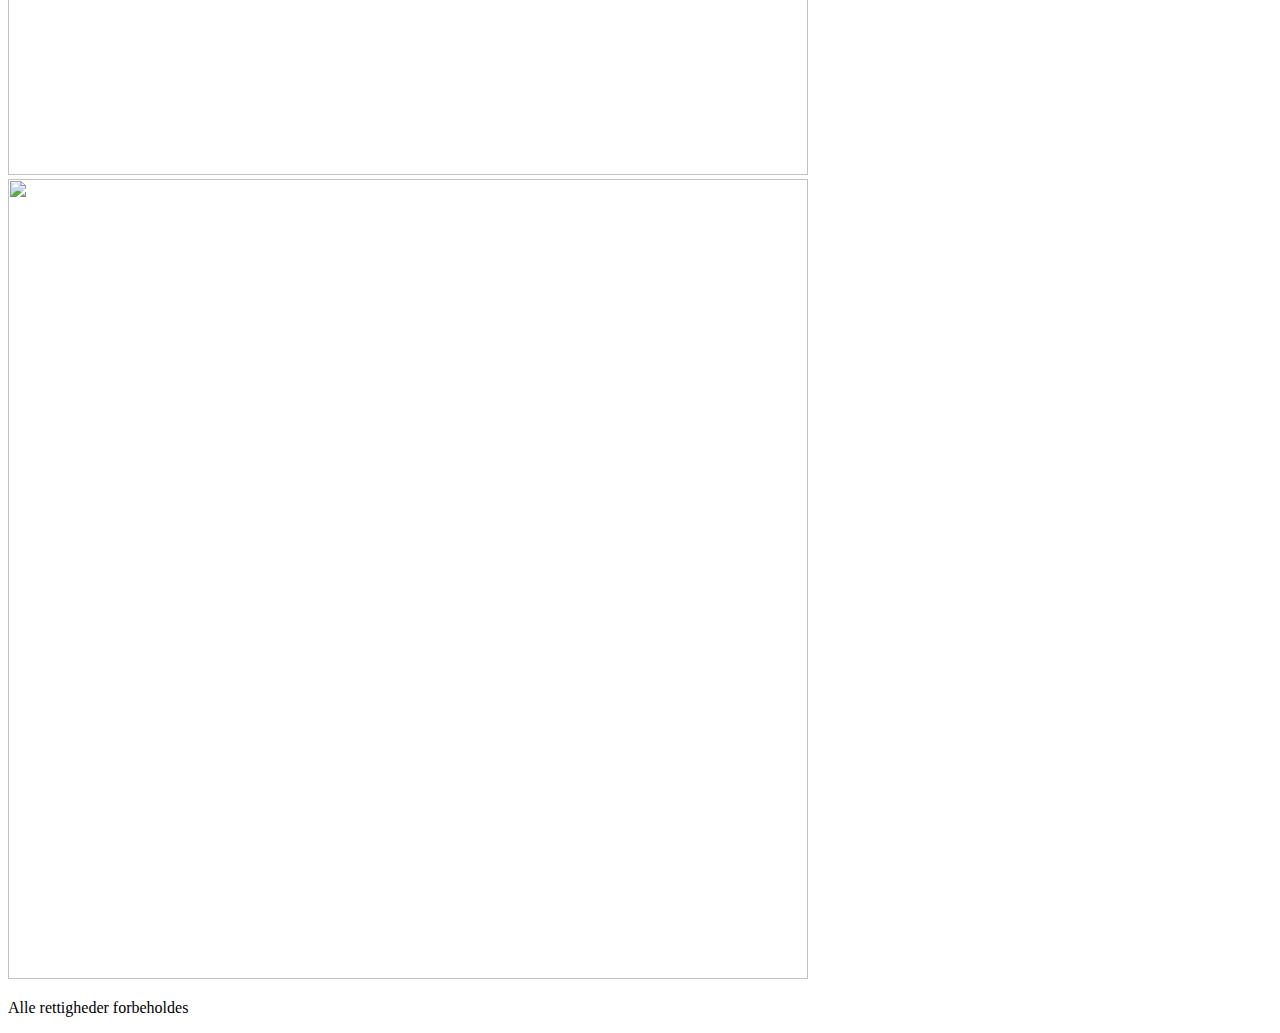
==== commit 4e7b86f1: "changes" ====
--- a/index.html
+++ b/index.html
@@ -6,10 +6,10 @@
 	<link rel="profile" href="https://gmpg.org/xfn/11">
 	<title>Wordpress demosite</title>
 <meta name="robots" content="noindex, nofollow">
-<link rel="alternate" type="application/rss+xml" title="Wordpress demosite &raquo; Feed" href="/feed/">
-<link rel="alternate" type="application/rss+xml" title="Wordpress demosite &raquo;-kommentar-feed" href="/comments/feed/">
+<link rel="alternate" type="application/rss+xml" title="Wordpress demosite &raquo; Feed" href="https://https://simonp92.github.io/demosite/feed/">
+<link rel="alternate" type="application/rss+xml" title="Wordpress demosite &raquo;-kommentar-feed" href="https://https://simonp92.github.io/demosite/comments/feed/">
 <script>
-window._wpemojiSettings = {"baseUrl":"https:\/\/s.w.org\/images\/core\/emoji\/15.0.3\/72x72\/","ext":".png","svgUrl":"https:\/\/s.w.org\/images\/core\/emoji\/15.0.3\/svg\/","svgExt":".svg","source":{"concatemoji":"\/wp-includes\/js\/wp-emoji-release.min.js?ver=6.6.2"}};
+window._wpemojiSettings = {"baseUrl":"https:\/\/s.w.org\/images\/core\/emoji\/15.0.3\/72x72\/","ext":".png","svgUrl":"https:\/\/s.w.org\/images\/core\/emoji\/15.0.3\/svg\/","svgExt":".svg","source":{"concatemoji":"https:\/\/https:\/\/simonp92.github.io\/demosite\/wp-includes\/js\/wp-emoji-release.min.js?ver=6.6.2"}};
 /*! This file is auto-generated */
 !function(i,n){var o,s,e;function c(e){try{var t={supportTests:e,timestamp:(new Date).valueOf()};sessionStorage.setItem(o,JSON.stringify(t))}catch(e){}}function p(e,t,n){e.clearRect(0,0,e.canvas.width,e.canvas.height),e.fillText(t,0,0);var t=new Uint32Array(e.getImageData(0,0,e.canvas.width,e.canvas.height).data),r=(e.clearRect(0,0,e.canvas.width,e.canvas.height),e.fillText(n,0,0),new Uint32Array(e.getImageData(0,0,e.canvas.width,e.canvas.height).data));return t.every(function(e,t){return e===r[t]})}function u(e,t,n){switch(t){case"flag":return n(e,"🏳️‍⚧️","🏳️​⚧️")?!1:!n(e,"🇺🇳","🇺​🇳")&&!n(e,"🏴󠁧󠁢󠁥󠁮󠁧󠁿","🏴​󠁧​󠁢​󠁥​󠁮​󠁧​󠁿");case"emoji":return!n(e,"🐦‍⬛","🐦​⬛")}return!1}function f(e,t,n){var r="undefined"!=typeof WorkerGlobalScope&&self instanceof WorkerGlobalScope?new OffscreenCanvas(300,150):i.createElement("canvas"),a=r.getContext("2d",{willReadFrequently:!0}),o=(a.textBaseline="top",a.font="600 32px Arial",{});return e.forEach(function(e){o[e]=t(a,e,n)}),o}function t(e){var t=i.createElement("script");t.src=e,t.defer=!0,i.head.appendChild(t)}"undefined"!=typeof Promise&&(o="wpEmojiSettingsSupports",s=["flag","emoji"],n.supports={everything:!0,everythingExceptFlag:!0},e=new Promise(function(e){i.addEventListener("DOMContentLoaded",e,{once:!0})}),new Promise(function(t){var n=function(){try{var e=JSON.parse(sessionStorage.getItem(o));if("object"==typeof e&&"number"==typeof e.timestamp&&(new Date).valueOf()<e.timestamp+604800&&"object"==typeof e.supportTests)return e.supportTests}catch(e){}return null}();if(!n){if("undefined"!=typeof Worker&&"undefined"!=typeof OffscreenCanvas&&"undefined"!=typeof URL&&URL.createObjectURL&&"undefined"!=typeof Blob)try{var e="postMessage("+f.toString()+"("+[JSON.stringify(s),u.toString(),p.toString()].join(",")+"));",r=new Blob([e],{type:"text/javascript"}),a=new Worker(URL.createObjectURL(r),{name:"wpTestEmojiSupports"});return void(a.onmessage=function(e){c(n=e.data),a.terminate(),t(n)})}catch(e){}c(n=f(s,u,p))}t(n)}).then(function(e){for(var t in e)n.supports[t]=e[t],n.supports.everything=n.supports.everything&&n.supports[t],"flag"!==t&&(n.supports.everythingExceptFlag=n.supports.everythingExceptFlag&&n.supports[t]);n.supports.everythingExceptFlag=n.supports.everythingExceptFlag&&!n.supports.flag,n.DOMReady=!1,n.readyCallback=function(){n.DOMReady=!0}}).then(function(){return e}).then(function(){var e;n.supports.everything||(n.readyCallback(),(e=n.source||{}).concatemoji?t(e.concatemoji):e.wpemoji&&e.twemoji&&(t(e.twemoji),t(e.wpemoji)))}))}((window,document),window._wpemojiSettings);
 </script>
@@ -30,25 +30,27 @@
 :where(.wp-block-post-template.is-layout-flex){gap: 1.25em;}:where(.wp-block-post-template.is-layout-grid){gap: 1.25em;}
 :where(.wp-block-columns.is-layout-flex){gap: 2em;}:where(.wp-block-columns.is-layout-grid){gap: 2em;}
 :root :where(.wp-block-pullquote){font-size: 1.5em;line-height: 1.6;}</style>
-<link rel="stylesheet" id="hello-elementor-css" href="/wp-content/themes/hello-elementor/style.min.css?ver=3.1.1" media="all">
-<link rel="stylesheet" id="hello-elementor-theme-style-css" href="/wp-content/themes/hello-elementor/theme.min.css?ver=3.1.1" media="all">
-<link rel="stylesheet" id="hello-elementor-header-footer-css" href="/wp-content/themes/hello-elementor/header-footer.min.css?ver=3.1.1" media="all">
-<link rel="stylesheet" id="elementor-frontend-css" href="/wp-content/plugins/elementor/assets/css/frontend.min.css?ver=3.24.6" media="all">
-<link rel="stylesheet" id="elementor-post-6-css" href="/wp-content/uploads/elementor/css/post-6.css?ver=1728501737" media="all">
-<link rel="stylesheet" id="swiper-css" href="/wp-content/plugins/elementor/assets/lib/swiper/v8/css/swiper.min.css?ver=8.4.5" media="all">
-<link rel="stylesheet" id="e-swiper-css" href="/wp-content/plugins/elementor/assets/css/conditionals/e-swiper.min.css?ver=3.24.6" media="all">
-<link rel="stylesheet" id="elementor-global-css" href="/wp-content/uploads/elementor/css/global.css?ver=1728501737" media="all">
-<link rel="stylesheet" id="elementor-post-7-css" href="/wp-content/uploads/elementor/css/post-7.css?ver=1728501737" media="all">
+<link rel="stylesheet" id="hello-elementor-css" href="https://https://simonp92.github.io/demosite/wp-content/themes/hello-elementor/style.min.css?ver=3.1.1" media="all">
+<link rel="stylesheet" id="hello-elementor-theme-style-css" href="https://https://simonp92.github.io/demosite/wp-content/themes/hello-elementor/theme.min.css?ver=3.1.1" media="all">
+<link rel="stylesheet" id="hello-elementor-header-footer-css" href="https://https://simonp92.github.io/demosite/wp-content/themes/hello-elementor/header-footer.min.css?ver=3.1.1" media="all">
+<link rel="stylesheet" id="elementor-frontend-css" href="https://https://simonp92.github.io/demosite/wp-content/plugins/elementor/assets/css/frontend.min.css?ver=3.24.6" media="all">
+<link rel="stylesheet" id="elementor-post-6-css" href="https://https://simonp92.github.io/demosite/wp-content/uploads/elementor/css/post-6.css?ver=1728501737" media="all">
+<link rel="stylesheet" id="swiper-css" href="https://https://simonp92.github.io/demosite/wp-content/plugins/elementor/assets/lib/swiper/v8/css/swiper.min.css?ver=8.4.5" media="all">
+<link rel="stylesheet" id="e-swiper-css" href="https://https://simonp92.github.io/demosite/wp-content/plugins/elementor/assets/css/conditionals/e-swiper.min.css?ver=3.24.6" media="all">
+<link rel="stylesheet" id="elementor-global-css" href="https://https://simonp92.github.io/demosite/wp-content/uploads/elementor/css/global.css?ver=1728501737" media="all">
+<link rel="stylesheet" id="widget-heading-css" href="https://https://simonp92.github.io/demosite/wp-content/plugins/elementor/assets/css/widget-heading.min.css?ver=3.24.6" media="all">
+<link rel="stylesheet" id="widget-image-css" href="https://https://simonp92.github.io/demosite/wp-content/plugins/elementor/assets/css/widget-image.min.css?ver=3.24.6" media="all">
+<link rel="stylesheet" id="elementor-post-7-css" href="https://https://simonp92.github.io/demosite/wp-content/uploads/elementor/css/post-7.css?ver=1728503620" media="all">
 <link rel="stylesheet" id="google-fonts-1-css" href="https://fonts.googleapis.com/css?family=Roboto%3A100%2C100italic%2C200%2C200italic%2C300%2C300italic%2C400%2C400italic%2C500%2C500italic%2C600%2C600italic%2C700%2C700italic%2C800%2C800italic%2C900%2C900italic%7CRoboto+Slab%3A100%2C100italic%2C200%2C200italic%2C300%2C300italic%2C400%2C400italic%2C500%2C500italic%2C600%2C600italic%2C700%2C700italic%2C800%2C800italic%2C900%2C900italic&#038;display=swap&#038;ver=6.6.2" media="all">
 <link rel="preconnect" href="https://fonts.gstatic.com/" crossorigin>
-<link rel="https://api.w.org/" href="/wp-json/">
-<link rel="alternate" title="JSON" type="application/json" href="/wp-json/wp/v2/pages/7">
-<link rel="EditURI" type="application/rsd+xml" title="RSD" href="/xmlrpc.php?rsd">
+<link rel="https://api.w.org/" href="https://https://simonp92.github.io/demosite/wp-json/">
+<link rel="alternate" title="JSON" type="application/json" href="https://https://simonp92.github.io/demosite/wp-json/wp/v2/pages/7">
+<link rel="EditURI" type="application/rsd+xml" title="RSD" href="https://https://simonp92.github.io/demosite/xmlrpc.php?rsd">
 <meta name="generator" content="WordPress 6.6.2">
-<link rel="canonical" href="/">
-<link rel="shortlink" href="/">
-<link rel="alternate" title="oEmbed (JSON)" type="application/json+oembed" href="/wp-json/oembed/1.0/embed?url=https%3A%2F%2F%2F">
-<link rel="alternate" title="oEmbed (XML)" type="text/xml+oembed" href="/wp-json/oembed/1.0/embed?url=https%3A%2F%2F%2F#038;format=xml">
+<link rel="canonical" href="https://https://simonp92.github.io/demosite/">
+<link rel="shortlink" href="https://https://simonp92.github.io/demosite/">
+<link rel="alternate" title="oEmbed (JSON)" type="application/json+oembed" href="https://https://simonp92.github.io/demosite/wp-json/oembed/1.0/embed?url=https%3A%2F%2Fhttps%3A%2F%2Fhttps%3A%2F%2Fsimonp92.github.io%2Fdemosite%2F">
+<link rel="alternate" title="oEmbed (XML)" type="text/xml+oembed" href="https://https://simonp92.github.io/demosite/wp-json/oembed/1.0/embed?url=https%3A%2F%2Fhttps%3A%2F%2Fhttps%3A%2F%2Fsimonp92.github.io%2Fdemosite%2F#038;format=xml">
 <meta name="generator" content="Elementor 3.24.6; features: e_font_icon_svg, additional_custom_breakpoints, e_optimized_control_loading, e_element_cache; settings: css_print_method-external, google_font-enabled, font_display-swap">
 			<style>.e-con.e-parent:nth-of-type(n+4):not(.e-lazyloaded):not(.e-no-lazyload),
 				.e-con.e-parent:nth-of-type(n+4):not(.e-lazyloaded):not(.e-no-lazyload) * {
@@ -76,7 +78,7 @@
 	<div class="header-inner">
 		<div class="site-branding show-title">
 							<div class="site-title show">
-					<a href="/" title="Forside" rel="home">
+					<a href="https://https://simonp92.github.io/demosite/" title="Forside" rel="home">
 						Wordpress demosite					</a>
 				</div>
 					</div>
@@ -103,15 +105,15 @@
 					<div class="e-con-inner">
 				<div class="elementor-element elementor-element-83c48d5 elementor-widget elementor-widget-image" data-id="83c48d5" data-element_type="widget" data-widget_type="image.default">
 				<div class="elementor-widget-container">
-													<img fetchpriority="high" decoding="async" width="800" height="800" src="/wp-content/uploads/2024/10/DALL·E-2024-07-13-17.31.01-A-sturdy-shield-made-of-enchanted-ice-with-intricate-frost-patterns-on-its-surface.-It-has-a-cold-aura-and-looks-highly-protective.webp" class="attachment-large size-large wp-image-9" alt="" srcset="/wp-content/uploads/2024/10/DALL·E-2024-07-13-17.31.01-A-sturdy-shield-made-of-enchanted-ice-with-intricate-frost-patterns-on-its-surface.-It-has-a-cold-aura-and-looks-highly-protective.webp 1024w, /wp-content/uploads/2024/10/DALL·E-2024-07-13-17.31.01-A-sturdy-shield-made-of-enchanted-ice-with-intricate-frost-patterns-on-its-surface.-It-has-a-cold-aura-and-looks-highly-protective-300x300.webp 300w, /wp-content/uploads/2024/10/DALL·E-2024-07-13-17.31.01-A-sturdy-shield-made-of-enchanted-ice-with-intricate-frost-patterns-on-its-surface.-It-has-a-cold-aura-and-looks-highly-protective-150x150.webp 150w, /wp-content/uploads/2024/10/DALL·E-2024-07-13-17.31.01-A-sturdy-shield-made-of-enchanted-ice-with-intricate-frost-patterns-on-its-surface.-It-has-a-cold-aura-and-looks-highly-protective-768x768.webp 768w" sizes="(max-width: 800px) 100vw, 800px">													</div>
+													<img fetchpriority="high" decoding="async" width="800" height="800" src="https://https://simonp92.github.io/demosite/wp-content/uploads/2024/10/sword.webp" class="attachment-large size-large wp-image-19" alt="" srcset="https://https://simonp92.github.io/demosite/wp-content/uploads/2024/10/sword.webp 1024w, https://https://simonp92.github.io/demosite/wp-content/uploads/2024/10/sword-300x300.webp 300w, https://https://simonp92.github.io/demosite/wp-content/uploads/2024/10/sword-150x150.webp 150w, https://https://simonp92.github.io/demosite/wp-content/uploads/2024/10/sword-768x768.webp 768w" sizes="(max-width: 800px) 100vw, 800px">													</div>
 				</div>
 				<div class="elementor-element elementor-element-4f7bb4e elementor-widget elementor-widget-image" data-id="4f7bb4e" data-element_type="widget" data-widget_type="image.default">
 				<div class="elementor-widget-container">
-													<img decoding="async" width="800" height="800" src="/wp-content/uploads/2024/10/DALL·E-2024-07-13-17.30.11-A-finely-crafted-sword-with-a-glowing-rune-on-the-blade.-It-emits-a-faint-blue-glow-and-looks-sharp-and-well-balanced.webp" class="attachment-large size-large wp-image-10" alt="" srcset="/wp-content/uploads/2024/10/DALL·E-2024-07-13-17.30.11-A-finely-crafted-sword-with-a-glowing-rune-on-the-blade.-It-emits-a-faint-blue-glow-and-looks-sharp-and-well-balanced.webp 1024w, /wp-content/uploads/2024/10/DALL·E-2024-07-13-17.30.11-A-finely-crafted-sword-with-a-glowing-rune-on-the-blade.-It-emits-a-faint-blue-glow-and-looks-sharp-and-well-balanced-300x300.webp 300w, /wp-content/uploads/2024/10/DALL·E-2024-07-13-17.30.11-A-finely-crafted-sword-with-a-glowing-rune-on-the-blade.-It-emits-a-faint-blue-glow-and-looks-sharp-and-well-balanced-150x150.webp 150w, /wp-content/uploads/2024/10/DALL·E-2024-07-13-17.30.11-A-finely-crafted-sword-with-a-glowing-rune-on-the-blade.-It-emits-a-faint-blue-glow-and-looks-sharp-and-well-balanced-768x768.webp 768w" sizes="(max-width: 800px) 100vw, 800px">													</div>
+													<img decoding="async" width="800" height="800" src="https://https://simonp92.github.io/demosite/wp-content/uploads/2024/10/shield.webp" class="attachment-large size-large wp-image-18" alt="" srcset="https://https://simonp92.github.io/demosite/wp-content/uploads/2024/10/shield.webp 1024w, https://https://simonp92.github.io/demosite/wp-content/uploads/2024/10/shield-300x300.webp 300w, https://https://simonp92.github.io/demosite/wp-content/uploads/2024/10/shield-150x150.webp 150w, https://https://simonp92.github.io/demosite/wp-content/uploads/2024/10/shield-768x768.webp 768w" sizes="(max-width: 800px) 100vw, 800px">													</div>
 				</div>
 				<div class="elementor-element elementor-element-0fb16c0 elementor-widget elementor-widget-image" data-id="0fb16c0" data-element_type="widget" data-widget_type="image.default">
 				<div class="elementor-widget-container">
-													<img decoding="async" width="800" height="800" src="/wp-content/uploads/2024/10/DALL·E-2024-07-13-17.29.12-A-towering-figure-made-of-vines-and-leaves-with-glowing-green-eyes.-It-stands-in-a-forest-with-roots-and-vines-extending-from-its-body.webp" class="attachment-large size-large wp-image-11" alt="" srcset="/wp-content/uploads/2024/10/DALL·E-2024-07-13-17.29.12-A-towering-figure-made-of-vines-and-leaves-with-glowing-green-eyes.-It-stands-in-a-forest-with-roots-and-vines-extending-from-its-body.webp 1024w, /wp-content/uploads/2024/10/DALL·E-2024-07-13-17.29.12-A-towering-figure-made-of-vines-and-leaves-with-glowing-green-eyes.-It-stands-in-a-forest-with-roots-and-vines-extending-from-its-body-300x300.webp 300w, /wp-content/uploads/2024/10/DALL·E-2024-07-13-17.29.12-A-towering-figure-made-of-vines-and-leaves-with-glowing-green-eyes.-It-stands-in-a-forest-with-roots-and-vines-extending-from-its-body-150x150.webp 150w, /wp-content/uploads/2024/10/DALL·E-2024-07-13-17.29.12-A-towering-figure-made-of-vines-and-leaves-with-glowing-green-eyes.-It-stands-in-a-forest-with-roots-and-vines-extending-from-its-body-768x768.webp 768w" sizes="(max-width: 800px) 100vw, 800px">													</div>
+													<img decoding="async" width="800" height="800" src="https://https://simonp92.github.io/demosite/wp-content/uploads/2024/10/amulet.webp" class="attachment-large size-large wp-image-20" alt="" srcset="https://https://simonp92.github.io/demosite/wp-content/uploads/2024/10/amulet.webp 1024w, https://https://simonp92.github.io/demosite/wp-content/uploads/2024/10/amulet-300x300.webp 300w, https://https://simonp92.github.io/demosite/wp-content/uploads/2024/10/amulet-150x150.webp 150w, https://https://simonp92.github.io/demosite/wp-content/uploads/2024/10/amulet-768x768.webp 768w" sizes="(max-width: 800px) 100vw, 800px">													</div>
 				</div>
 					</div>
 				</div>
@@ -159,16 +161,14 @@
 				events.forEach( ( event ) => {
 					document.addEventListener( event, lazyloadRunObserver );
 				} );</script>
-			<link rel="stylesheet" id="widget-heading-css" href="/wp-content/plugins/elementor/assets/css/widget-heading.min.css?ver=3.24.6" media="all">
-<link rel="stylesheet" id="widget-image-css" href="/wp-content/plugins/elementor/assets/css/widget-image.min.css?ver=3.24.6" media="all">
-<script src="/wp-content/themes/hello-elementor/assets/js/hello-frontend.min.js?ver=3.1.1" id="hello-theme-frontend-js"></script>
-<script src="/wp-content/plugins/elementor/assets/js/webpack.runtime.min.js?ver=3.24.6" id="elementor-webpack-runtime-js"></script>
-<script src="/wp-includes/js/jquery/jquery.min.js?ver=3.7.1" id="jquery-core-js"></script>
-<script src="/wp-includes/js/jquery/jquery-migrate.min.js?ver=3.4.1" id="jquery-migrate-js"></script>
-<script src="/wp-content/plugins/elementor/assets/js/frontend-modules.min.js?ver=3.24.6" id="elementor-frontend-modules-js"></script>
-<script src="/wp-includes/js/jquery/ui/core.min.js?ver=1.13.3" id="jquery-ui-core-js"></script>
-<script id="elementor-frontend-js-before">var elementorFrontendConfig = {"environmentMode":{"edit":false,"wpPreview":false,"isScriptDebug":false},"i18n":{"shareOnFacebook":"Del på Facebook","shareOnTwitter":"Del på Twitter","pinIt":"Fastgør","download":"Download","downloadImage":"Download billede","fullscreen":"Fuldskærm","zoom":"Zoom","share":"Del","playVideo":"Afspil video","previous":"Forrige","next":"Næste","close":"Luk","a11yCarouselWrapperAriaLabel":"Carousel | Horizontal scrolling: Arrow Left & Right","a11yCarouselPrevSlideMessage":"Previous slide","a11yCarouselNextSlideMessage":"Next slide","a11yCarouselFirstSlideMessage":"This is the first slide","a11yCarouselLastSlideMessage":"This is the last slide","a11yCarouselPaginationBulletMessage":"Go to slide"},"is_rtl":false,"breakpoints":{"xs":0,"sm":480,"md":768,"lg":1025,"xl":1440,"xxl":1600},"responsive":{"breakpoints":{"mobile":{"label":"Mobile Portrait","value":767,"default_value":767,"direction":"max","is_enabled":true},"mobile_extra":{"label":"Mobile Landscape","value":880,"default_value":880,"direction":"max","is_enabled":false},"tablet":{"label":"Tablet Portrait","value":1024,"default_value":1024,"direction":"max","is_enabled":true},"tablet_extra":{"label":"Tablet Landscape","value":1200,"default_value":1200,"direction":"max","is_enabled":false},"laptop":{"label":"Bærbar computer","value":1366,"default_value":1366,"direction":"max","is_enabled":false},"widescreen":{"label":"Widescreen","value":2400,"default_value":2400,"direction":"min","is_enabled":false}},"hasCustomBreakpoints":false},"version":"3.24.6","is_static":false,"experimentalFeatures":{"e_font_icon_svg":true,"additional_custom_breakpoints":true,"container":true,"container_grid":true,"e_swiper_latest":true,"e_nested_atomic_repeaters":true,"e_optimized_control_loading":true,"e_onboarding":true,"hello-theme-header-footer":true,"home_screen":true,"ai-layout":true,"nested-elements":true,"editor_v2":true,"e_element_cache":true,"link-in-bio":true,"floating-buttons":true},"urls":{"assets":"\/wp-content\/plugins\/elementor\/assets\/","ajaxurl":"\/wp-admin\/admin-ajax.php","uploadUrl":"\/wp-content\/uploads"},"nonces":{"floatingButtonsClickTracking":"1acdc64831"},"swiperClass":"swiper","settings":{"page":[],"editorPreferences":[]},"kit":{"active_breakpoints":["viewport_mobile","viewport_tablet"],"global_image_lightbox":"yes","lightbox_enable_counter":"yes","lightbox_enable_fullscreen":"yes","lightbox_enable_zoom":"yes","lightbox_enable_share":"yes","lightbox_title_src":"title","lightbox_description_src":"description","hello_header_logo_type":"title","hello_footer_logo_type":"logo"},"post":{"id":7,"title":"Wordpress%20demosite","excerpt":"","featuredImage":false}};</script>
-<script src="/wp-content/plugins/elementor/assets/js/frontend.min.js?ver=3.24.6" id="elementor-frontend-js"></script>
+			<script src="https://https://simonp92.github.io/demosite/wp-content/themes/hello-elementor/assets/js/hello-frontend.min.js?ver=3.1.1" id="hello-theme-frontend-js"></script>
+<script src="https://https://simonp92.github.io/demosite/wp-content/plugins/elementor/assets/js/webpack.runtime.min.js?ver=3.24.6" id="elementor-webpack-runtime-js"></script>
+<script src="https://https://simonp92.github.io/demosite/wp-includes/js/jquery/jquery.min.js?ver=3.7.1" id="jquery-core-js"></script>
+<script src="https://https://simonp92.github.io/demosite/wp-includes/js/jquery/jquery-migrate.min.js?ver=3.4.1" id="jquery-migrate-js"></script>
+<script src="https://https://simonp92.github.io/demosite/wp-content/plugins/elementor/assets/js/frontend-modules.min.js?ver=3.24.6" id="elementor-frontend-modules-js"></script>
+<script src="https://https://simonp92.github.io/demosite/wp-includes/js/jquery/ui/core.min.js?ver=1.13.3" id="jquery-ui-core-js"></script>
+<script id="elementor-frontend-js-before">var elementorFrontendConfig = {"environmentMode":{"edit":false,"wpPreview":false,"isScriptDebug":false},"i18n":{"shareOnFacebook":"Del på Facebook","shareOnTwitter":"Del på Twitter","pinIt":"Fastgør","download":"Download","downloadImage":"Download billede","fullscreen":"Fuldskærm","zoom":"Zoom","share":"Del","playVideo":"Afspil video","previous":"Forrige","next":"Næste","close":"Luk","a11yCarouselWrapperAriaLabel":"Carousel | Horizontal scrolling: Arrow Left & Right","a11yCarouselPrevSlideMessage":"Previous slide","a11yCarouselNextSlideMessage":"Next slide","a11yCarouselFirstSlideMessage":"This is the first slide","a11yCarouselLastSlideMessage":"This is the last slide","a11yCarouselPaginationBulletMessage":"Go to slide"},"is_rtl":false,"breakpoints":{"xs":0,"sm":480,"md":768,"lg":1025,"xl":1440,"xxl":1600},"responsive":{"breakpoints":{"mobile":{"label":"Mobile Portrait","value":767,"default_value":767,"direction":"max","is_enabled":true},"mobile_extra":{"label":"Mobile Landscape","value":880,"default_value":880,"direction":"max","is_enabled":false},"tablet":{"label":"Tablet Portrait","value":1024,"default_value":1024,"direction":"max","is_enabled":true},"tablet_extra":{"label":"Tablet Landscape","value":1200,"default_value":1200,"direction":"max","is_enabled":false},"laptop":{"label":"Bærbar computer","value":1366,"default_value":1366,"direction":"max","is_enabled":false},"widescreen":{"label":"Widescreen","value":2400,"default_value":2400,"direction":"min","is_enabled":false}},"hasCustomBreakpoints":false},"version":"3.24.6","is_static":false,"experimentalFeatures":{"e_font_icon_svg":true,"additional_custom_breakpoints":true,"container":true,"container_grid":true,"e_swiper_latest":true,"e_nested_atomic_repeaters":true,"e_optimized_control_loading":true,"e_onboarding":true,"hello-theme-header-footer":true,"home_screen":true,"ai-layout":true,"nested-elements":true,"editor_v2":true,"e_element_cache":true,"link-in-bio":true,"floating-buttons":true},"urls":{"assets":"https:\/\/https:\/\/simonp92.github.io\/demosite\/wp-content\/plugins\/elementor\/assets\/","ajaxurl":"https:\/\/https:\/\/simonp92.github.io\/demosite\/wp-admin\/admin-ajax.php","uploadUrl":"https:\/\/https:\/\/simonp92.github.io\/demosite\/wp-content\/uploads"},"nonces":{"floatingButtonsClickTracking":"1acdc64831"},"swiperClass":"swiper","settings":{"page":[],"editorPreferences":[]},"kit":{"active_breakpoints":["viewport_mobile","viewport_tablet"],"global_image_lightbox":"yes","lightbox_enable_counter":"yes","lightbox_enable_fullscreen":"yes","lightbox_enable_zoom":"yes","lightbox_enable_share":"yes","lightbox_title_src":"title","lightbox_description_src":"description","hello_header_logo_type":"title","hello_footer_logo_type":"logo"},"post":{"id":7,"title":"Wordpress%20demosite","excerpt":"","featuredImage":false}};</script>
+<script src="https://https://simonp92.github.io/demosite/wp-content/plugins/elementor/assets/js/frontend.min.js?ver=3.24.6" id="elementor-frontend-js"></script>
 
 </body>
 </html>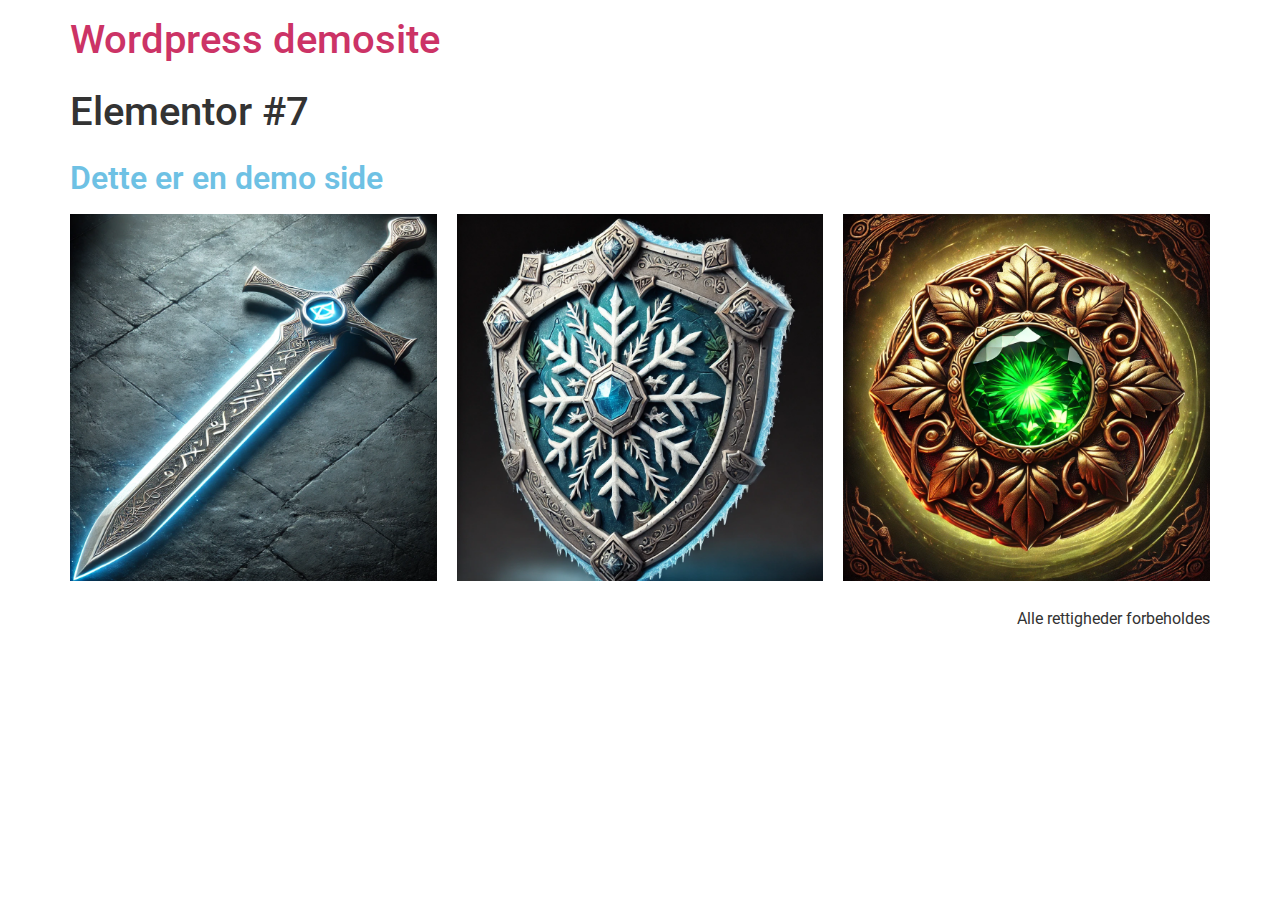
==== commit 795b17e1: "Change" ====
--- a/index.html
+++ b/index.html
@@ -6,10 +6,10 @@
 	<link rel="profile" href="https://gmpg.org/xfn/11">
 	<title>Wordpress demosite</title>
 <meta name="robots" content="noindex, nofollow">
-<link rel="alternate" type="application/rss+xml" title="Wordpress demosite &raquo; Feed" href="https://https://simonp92.github.io/demosite/feed/">
-<link rel="alternate" type="application/rss+xml" title="Wordpress demosite &raquo;-kommentar-feed" href="https://https://simonp92.github.io/demosite/comments/feed/">
+<link rel="alternate" type="application/rss+xml" title="Wordpress demosite &raquo; Feed" href="https://simonp92.github.io/demosite/feed/">
+<link rel="alternate" type="application/rss+xml" title="Wordpress demosite &raquo;-kommentar-feed" href="https://simonp92.github.io/demosite/comments/feed/">
 <script>
-window._wpemojiSettings = {"baseUrl":"https:\/\/s.w.org\/images\/core\/emoji\/15.0.3\/72x72\/","ext":".png","svgUrl":"https:\/\/s.w.org\/images\/core\/emoji\/15.0.3\/svg\/","svgExt":".svg","source":{"concatemoji":"https:\/\/https:\/\/simonp92.github.io\/demosite\/wp-includes\/js\/wp-emoji-release.min.js?ver=6.6.2"}};
+window._wpemojiSettings = {"baseUrl":"https:\/\/s.w.org\/images\/core\/emoji\/15.0.3\/72x72\/","ext":".png","svgUrl":"https:\/\/s.w.org\/images\/core\/emoji\/15.0.3\/svg\/","svgExt":".svg","source":{"concatemoji":"https:\/\/simonp92.github.io\/demosite\/wp-includes\/js\/wp-emoji-release.min.js?ver=6.6.2"}};
 /*! This file is auto-generated */
 !function(i,n){var o,s,e;function c(e){try{var t={supportTests:e,timestamp:(new Date).valueOf()};sessionStorage.setItem(o,JSON.stringify(t))}catch(e){}}function p(e,t,n){e.clearRect(0,0,e.canvas.width,e.canvas.height),e.fillText(t,0,0);var t=new Uint32Array(e.getImageData(0,0,e.canvas.width,e.canvas.height).data),r=(e.clearRect(0,0,e.canvas.width,e.canvas.height),e.fillText(n,0,0),new Uint32Array(e.getImageData(0,0,e.canvas.width,e.canvas.height).data));return t.every(function(e,t){return e===r[t]})}function u(e,t,n){switch(t){case"flag":return n(e,"🏳️‍⚧️","🏳️​⚧️")?!1:!n(e,"🇺🇳","🇺​🇳")&&!n(e,"🏴󠁧󠁢󠁥󠁮󠁧󠁿","🏴​󠁧​󠁢​󠁥​󠁮​󠁧​󠁿");case"emoji":return!n(e,"🐦‍⬛","🐦​⬛")}return!1}function f(e,t,n){var r="undefined"!=typeof WorkerGlobalScope&&self instanceof WorkerGlobalScope?new OffscreenCanvas(300,150):i.createElement("canvas"),a=r.getContext("2d",{willReadFrequently:!0}),o=(a.textBaseline="top",a.font="600 32px Arial",{});return e.forEach(function(e){o[e]=t(a,e,n)}),o}function t(e){var t=i.createElement("script");t.src=e,t.defer=!0,i.head.appendChild(t)}"undefined"!=typeof Promise&&(o="wpEmojiSettingsSupports",s=["flag","emoji"],n.supports={everything:!0,everythingExceptFlag:!0},e=new Promise(function(e){i.addEventListener("DOMContentLoaded",e,{once:!0})}),new Promise(function(t){var n=function(){try{var e=JSON.parse(sessionStorage.getItem(o));if("object"==typeof e&&"number"==typeof e.timestamp&&(new Date).valueOf()<e.timestamp+604800&&"object"==typeof e.supportTests)return e.supportTests}catch(e){}return null}();if(!n){if("undefined"!=typeof Worker&&"undefined"!=typeof OffscreenCanvas&&"undefined"!=typeof URL&&URL.createObjectURL&&"undefined"!=typeof Blob)try{var e="postMessage("+f.toString()+"("+[JSON.stringify(s),u.toString(),p.toString()].join(",")+"));",r=new Blob([e],{type:"text/javascript"}),a=new Worker(URL.createObjectURL(r),{name:"wpTestEmojiSupports"});return void(a.onmessage=function(e){c(n=e.data),a.terminate(),t(n)})}catch(e){}c(n=f(s,u,p))}t(n)}).then(function(e){for(var t in e)n.supports[t]=e[t],n.supports.everything=n.supports.everything&&n.supports[t],"flag"!==t&&(n.supports.everythingExceptFlag=n.supports.everythingExceptFlag&&n.supports[t]);n.supports.everythingExceptFlag=n.supports.everythingExceptFlag&&!n.supports.flag,n.DOMReady=!1,n.readyCallback=function(){n.DOMReady=!0}}).then(function(){return e}).then(function(){var e;n.supports.everything||(n.readyCallback(),(e=n.source||{}).concatemoji?t(e.concatemoji):e.wpemoji&&e.twemoji&&(t(e.twemoji),t(e.wpemoji)))}))}((window,document),window._wpemojiSettings);
 </script>
@@ -30,27 +30,27 @@
 :where(.wp-block-post-template.is-layout-flex){gap: 1.25em;}:where(.wp-block-post-template.is-layout-grid){gap: 1.25em;}
 :where(.wp-block-columns.is-layout-flex){gap: 2em;}:where(.wp-block-columns.is-layout-grid){gap: 2em;}
 :root :where(.wp-block-pullquote){font-size: 1.5em;line-height: 1.6;}</style>
-<link rel="stylesheet" id="hello-elementor-css" href="https://https://simonp92.github.io/demosite/wp-content/themes/hello-elementor/style.min.css?ver=3.1.1" media="all">
-<link rel="stylesheet" id="hello-elementor-theme-style-css" href="https://https://simonp92.github.io/demosite/wp-content/themes/hello-elementor/theme.min.css?ver=3.1.1" media="all">
-<link rel="stylesheet" id="hello-elementor-header-footer-css" href="https://https://simonp92.github.io/demosite/wp-content/themes/hello-elementor/header-footer.min.css?ver=3.1.1" media="all">
-<link rel="stylesheet" id="elementor-frontend-css" href="https://https://simonp92.github.io/demosite/wp-content/plugins/elementor/assets/css/frontend.min.css?ver=3.24.6" media="all">
-<link rel="stylesheet" id="elementor-post-6-css" href="https://https://simonp92.github.io/demosite/wp-content/uploads/elementor/css/post-6.css?ver=1728501737" media="all">
-<link rel="stylesheet" id="swiper-css" href="https://https://simonp92.github.io/demosite/wp-content/plugins/elementor/assets/lib/swiper/v8/css/swiper.min.css?ver=8.4.5" media="all">
-<link rel="stylesheet" id="e-swiper-css" href="https://https://simonp92.github.io/demosite/wp-content/plugins/elementor/assets/css/conditionals/e-swiper.min.css?ver=3.24.6" media="all">
-<link rel="stylesheet" id="elementor-global-css" href="https://https://simonp92.github.io/demosite/wp-content/uploads/elementor/css/global.css?ver=1728501737" media="all">
-<link rel="stylesheet" id="widget-heading-css" href="https://https://simonp92.github.io/demosite/wp-content/plugins/elementor/assets/css/widget-heading.min.css?ver=3.24.6" media="all">
-<link rel="stylesheet" id="widget-image-css" href="https://https://simonp92.github.io/demosite/wp-content/plugins/elementor/assets/css/widget-image.min.css?ver=3.24.6" media="all">
-<link rel="stylesheet" id="elementor-post-7-css" href="https://https://simonp92.github.io/demosite/wp-content/uploads/elementor/css/post-7.css?ver=1728503620" media="all">
+<link rel="stylesheet" id="hello-elementor-css" href="https://simonp92.github.io/demosite/wp-content/themes/hello-elementor/style.min.css?ver=3.1.1" media="all">
+<link rel="stylesheet" id="hello-elementor-theme-style-css" href="https://simonp92.github.io/demosite/wp-content/themes/hello-elementor/theme.min.css?ver=3.1.1" media="all">
+<link rel="stylesheet" id="hello-elementor-header-footer-css" href="https://simonp92.github.io/demosite/wp-content/themes/hello-elementor/header-footer.min.css?ver=3.1.1" media="all">
+<link rel="stylesheet" id="elementor-frontend-css" href="https://simonp92.github.io/demosite/wp-content/plugins/elementor/assets/css/frontend.min.css?ver=3.24.6" media="all">
+<link rel="stylesheet" id="elementor-post-6-css" href="https://simonp92.github.io/demosite/wp-content/uploads/elementor/css/post-6.css?ver=1728501737" media="all">
+<link rel="stylesheet" id="swiper-css" href="https://simonp92.github.io/demosite/wp-content/plugins/elementor/assets/lib/swiper/v8/css/swiper.min.css?ver=8.4.5" media="all">
+<link rel="stylesheet" id="e-swiper-css" href="https://simonp92.github.io/demosite/wp-content/plugins/elementor/assets/css/conditionals/e-swiper.min.css?ver=3.24.6" media="all">
+<link rel="stylesheet" id="elementor-global-css" href="https://simonp92.github.io/demosite/wp-content/uploads/elementor/css/global.css?ver=1728501737" media="all">
+<link rel="stylesheet" id="widget-heading-css" href="https://simonp92.github.io/demosite/wp-content/plugins/elementor/assets/css/widget-heading.min.css?ver=3.24.6" media="all">
+<link rel="stylesheet" id="widget-image-css" href="https://simonp92.github.io/demosite/wp-content/plugins/elementor/assets/css/widget-image.min.css?ver=3.24.6" media="all">
+<link rel="stylesheet" id="elementor-post-7-css" href="https://simonp92.github.io/demosite/wp-content/uploads/elementor/css/post-7.css?ver=1728503620" media="all">
 <link rel="stylesheet" id="google-fonts-1-css" href="https://fonts.googleapis.com/css?family=Roboto%3A100%2C100italic%2C200%2C200italic%2C300%2C300italic%2C400%2C400italic%2C500%2C500italic%2C600%2C600italic%2C700%2C700italic%2C800%2C800italic%2C900%2C900italic%7CRoboto+Slab%3A100%2C100italic%2C200%2C200italic%2C300%2C300italic%2C400%2C400italic%2C500%2C500italic%2C600%2C600italic%2C700%2C700italic%2C800%2C800italic%2C900%2C900italic&#038;display=swap&#038;ver=6.6.2" media="all">
 <link rel="preconnect" href="https://fonts.gstatic.com/" crossorigin>
-<link rel="https://api.w.org/" href="https://https://simonp92.github.io/demosite/wp-json/">
-<link rel="alternate" title="JSON" type="application/json" href="https://https://simonp92.github.io/demosite/wp-json/wp/v2/pages/7">
-<link rel="EditURI" type="application/rsd+xml" title="RSD" href="https://https://simonp92.github.io/demosite/xmlrpc.php?rsd">
+<link rel="https://api.w.org/" href="https://simonp92.github.io/demosite/wp-json/">
+<link rel="alternate" title="JSON" type="application/json" href="https://simonp92.github.io/demosite/wp-json/wp/v2/pages/7">
+<link rel="EditURI" type="application/rsd+xml" title="RSD" href="https://simonp92.github.io/demosite/xmlrpc.php?rsd">
 <meta name="generator" content="WordPress 6.6.2">
-<link rel="canonical" href="https://https://simonp92.github.io/demosite/">
-<link rel="shortlink" href="https://https://simonp92.github.io/demosite/">
-<link rel="alternate" title="oEmbed (JSON)" type="application/json+oembed" href="https://https://simonp92.github.io/demosite/wp-json/oembed/1.0/embed?url=https%3A%2F%2Fhttps%3A%2F%2Fhttps%3A%2F%2Fsimonp92.github.io%2Fdemosite%2F">
-<link rel="alternate" title="oEmbed (XML)" type="text/xml+oembed" href="https://https://simonp92.github.io/demosite/wp-json/oembed/1.0/embed?url=https%3A%2F%2Fhttps%3A%2F%2Fhttps%3A%2F%2Fsimonp92.github.io%2Fdemosite%2F#038;format=xml">
+<link rel="canonical" href="https://simonp92.github.io/demosite/">
+<link rel="shortlink" href="https://simonp92.github.io/demosite/">
+<link rel="alternate" title="oEmbed (JSON)" type="application/json+oembed" href="https://simonp92.github.io/demosite/wp-json/oembed/1.0/embed?url=https%3A%2F%2Fhttps%3A%2F%2Fsimonp92.github.io%2Fdemosite%2F">
+<link rel="alternate" title="oEmbed (XML)" type="text/xml+oembed" href="https://simonp92.github.io/demosite/wp-json/oembed/1.0/embed?url=https%3A%2F%2Fhttps%3A%2F%2Fsimonp92.github.io%2Fdemosite%2F#038;format=xml">
 <meta name="generator" content="Elementor 3.24.6; features: e_font_icon_svg, additional_custom_breakpoints, e_optimized_control_loading, e_element_cache; settings: css_print_method-external, google_font-enabled, font_display-swap">
 			<style>.e-con.e-parent:nth-of-type(n+4):not(.e-lazyloaded):not(.e-no-lazyload),
 				.e-con.e-parent:nth-of-type(n+4):not(.e-lazyloaded):not(.e-no-lazyload) * {
@@ -78,7 +78,7 @@
 	<div class="header-inner">
 		<div class="site-branding show-title">
 							<div class="site-title show">
-					<a href="https://https://simonp92.github.io/demosite/" title="Forside" rel="home">
+					<a href="https://simonp92.github.io/demosite/" title="Forside" rel="home">
 						Wordpress demosite					</a>
 				</div>
 					</div>
@@ -105,15 +105,15 @@
 					<div class="e-con-inner">
 				<div class="elementor-element elementor-element-83c48d5 elementor-widget elementor-widget-image" data-id="83c48d5" data-element_type="widget" data-widget_type="image.default">
 				<div class="elementor-widget-container">
-													<img fetchpriority="high" decoding="async" width="800" height="800" src="https://https://simonp92.github.io/demosite/wp-content/uploads/2024/10/sword.webp" class="attachment-large size-large wp-image-19" alt="" srcset="https://https://simonp92.github.io/demosite/wp-content/uploads/2024/10/sword.webp 1024w, https://https://simonp92.github.io/demosite/wp-content/uploads/2024/10/sword-300x300.webp 300w, https://https://simonp92.github.io/demosite/wp-content/uploads/2024/10/sword-150x150.webp 150w, https://https://simonp92.github.io/demosite/wp-content/uploads/2024/10/sword-768x768.webp 768w" sizes="(max-width: 800px) 100vw, 800px">													</div>
+													<img fetchpriority="high" decoding="async" width="800" height="800" src="https://simonp92.github.io/demosite/wp-content/uploads/2024/10/sword.webp" class="attachment-large size-large wp-image-19" alt="" srcset="https://simonp92.github.io/demosite/wp-content/uploads/2024/10/sword.webp 1024w, https://simonp92.github.io/demosite/wp-content/uploads/2024/10/sword-300x300.webp 300w, https://simonp92.github.io/demosite/wp-content/uploads/2024/10/sword-150x150.webp 150w, https://simonp92.github.io/demosite/wp-content/uploads/2024/10/sword-768x768.webp 768w" sizes="(max-width: 800px) 100vw, 800px">													</div>
 				</div>
 				<div class="elementor-element elementor-element-4f7bb4e elementor-widget elementor-widget-image" data-id="4f7bb4e" data-element_type="widget" data-widget_type="image.default">
 				<div class="elementor-widget-container">
-													<img decoding="async" width="800" height="800" src="https://https://simonp92.github.io/demosite/wp-content/uploads/2024/10/shield.webp" class="attachment-large size-large wp-image-18" alt="" srcset="https://https://simonp92.github.io/demosite/wp-content/uploads/2024/10/shield.webp 1024w, https://https://simonp92.github.io/demosite/wp-content/uploads/2024/10/shield-300x300.webp 300w, https://https://simonp92.github.io/demosite/wp-content/uploads/2024/10/shield-150x150.webp 150w, https://https://simonp92.github.io/demosite/wp-content/uploads/2024/10/shield-768x768.webp 768w" sizes="(max-width: 800px) 100vw, 800px">													</div>
+													<img decoding="async" width="800" height="800" src="https://simonp92.github.io/demosite/wp-content/uploads/2024/10/shield.webp" class="attachment-large size-large wp-image-18" alt="" srcset="https://simonp92.github.io/demosite/wp-content/uploads/2024/10/shield.webp 1024w, https://simonp92.github.io/demosite/wp-content/uploads/2024/10/shield-300x300.webp 300w, https://simonp92.github.io/demosite/wp-content/uploads/2024/10/shield-150x150.webp 150w, https://simonp92.github.io/demosite/wp-content/uploads/2024/10/shield-768x768.webp 768w" sizes="(max-width: 800px) 100vw, 800px">													</div>
 				</div>
 				<div class="elementor-element elementor-element-0fb16c0 elementor-widget elementor-widget-image" data-id="0fb16c0" data-element_type="widget" data-widget_type="image.default">
 				<div class="elementor-widget-container">
-													<img decoding="async" width="800" height="800" src="https://https://simonp92.github.io/demosite/wp-content/uploads/2024/10/amulet.webp" class="attachment-large size-large wp-image-20" alt="" srcset="https://https://simonp92.github.io/demosite/wp-content/uploads/2024/10/amulet.webp 1024w, https://https://simonp92.github.io/demosite/wp-content/uploads/2024/10/amulet-300x300.webp 300w, https://https://simonp92.github.io/demosite/wp-content/uploads/2024/10/amulet-150x150.webp 150w, https://https://simonp92.github.io/demosite/wp-content/uploads/2024/10/amulet-768x768.webp 768w" sizes="(max-width: 800px) 100vw, 800px">													</div>
+													<img decoding="async" width="800" height="800" src="https://simonp92.github.io/demosite/wp-content/uploads/2024/10/amulet.webp" class="attachment-large size-large wp-image-20" alt="" srcset="https://simonp92.github.io/demosite/wp-content/uploads/2024/10/amulet.webp 1024w, https://simonp92.github.io/demosite/wp-content/uploads/2024/10/amulet-300x300.webp 300w, https://simonp92.github.io/demosite/wp-content/uploads/2024/10/amulet-150x150.webp 150w, https://simonp92.github.io/demosite/wp-content/uploads/2024/10/amulet-768x768.webp 768w" sizes="(max-width: 800px) 100vw, 800px">													</div>
 				</div>
 					</div>
 				</div>
@@ -161,14 +161,14 @@
 				events.forEach( ( event ) => {
 					document.addEventListener( event, lazyloadRunObserver );
 				} );</script>
-			<script src="https://https://simonp92.github.io/demosite/wp-content/themes/hello-elementor/assets/js/hello-frontend.min.js?ver=3.1.1" id="hello-theme-frontend-js"></script>
-<script src="https://https://simonp92.github.io/demosite/wp-content/plugins/elementor/assets/js/webpack.runtime.min.js?ver=3.24.6" id="elementor-webpack-runtime-js"></script>
-<script src="https://https://simonp92.github.io/demosite/wp-includes/js/jquery/jquery.min.js?ver=3.7.1" id="jquery-core-js"></script>
-<script src="https://https://simonp92.github.io/demosite/wp-includes/js/jquery/jquery-migrate.min.js?ver=3.4.1" id="jquery-migrate-js"></script>
-<script src="https://https://simonp92.github.io/demosite/wp-content/plugins/elementor/assets/js/frontend-modules.min.js?ver=3.24.6" id="elementor-frontend-modules-js"></script>
-<script src="https://https://simonp92.github.io/demosite/wp-includes/js/jquery/ui/core.min.js?ver=1.13.3" id="jquery-ui-core-js"></script>
-<script id="elementor-frontend-js-before">var elementorFrontendConfig = {"environmentMode":{"edit":false,"wpPreview":false,"isScriptDebug":false},"i18n":{"shareOnFacebook":"Del på Facebook","shareOnTwitter":"Del på Twitter","pinIt":"Fastgør","download":"Download","downloadImage":"Download billede","fullscreen":"Fuldskærm","zoom":"Zoom","share":"Del","playVideo":"Afspil video","previous":"Forrige","next":"Næste","close":"Luk","a11yCarouselWrapperAriaLabel":"Carousel | Horizontal scrolling: Arrow Left & Right","a11yCarouselPrevSlideMessage":"Previous slide","a11yCarouselNextSlideMessage":"Next slide","a11yCarouselFirstSlideMessage":"This is the first slide","a11yCarouselLastSlideMessage":"This is the last slide","a11yCarouselPaginationBulletMessage":"Go to slide"},"is_rtl":false,"breakpoints":{"xs":0,"sm":480,"md":768,"lg":1025,"xl":1440,"xxl":1600},"responsive":{"breakpoints":{"mobile":{"label":"Mobile Portrait","value":767,"default_value":767,"direction":"max","is_enabled":true},"mobile_extra":{"label":"Mobile Landscape","value":880,"default_value":880,"direction":"max","is_enabled":false},"tablet":{"label":"Tablet Portrait","value":1024,"default_value":1024,"direction":"max","is_enabled":true},"tablet_extra":{"label":"Tablet Landscape","value":1200,"default_value":1200,"direction":"max","is_enabled":false},"laptop":{"label":"Bærbar computer","value":1366,"default_value":1366,"direction":"max","is_enabled":false},"widescreen":{"label":"Widescreen","value":2400,"default_value":2400,"direction":"min","is_enabled":false}},"hasCustomBreakpoints":false},"version":"3.24.6","is_static":false,"experimentalFeatures":{"e_font_icon_svg":true,"additional_custom_breakpoints":true,"container":true,"container_grid":true,"e_swiper_latest":true,"e_nested_atomic_repeaters":true,"e_optimized_control_loading":true,"e_onboarding":true,"hello-theme-header-footer":true,"home_screen":true,"ai-layout":true,"nested-elements":true,"editor_v2":true,"e_element_cache":true,"link-in-bio":true,"floating-buttons":true},"urls":{"assets":"https:\/\/https:\/\/simonp92.github.io\/demosite\/wp-content\/plugins\/elementor\/assets\/","ajaxurl":"https:\/\/https:\/\/simonp92.github.io\/demosite\/wp-admin\/admin-ajax.php","uploadUrl":"https:\/\/https:\/\/simonp92.github.io\/demosite\/wp-content\/uploads"},"nonces":{"floatingButtonsClickTracking":"1acdc64831"},"swiperClass":"swiper","settings":{"page":[],"editorPreferences":[]},"kit":{"active_breakpoints":["viewport_mobile","viewport_tablet"],"global_image_lightbox":"yes","lightbox_enable_counter":"yes","lightbox_enable_fullscreen":"yes","lightbox_enable_zoom":"yes","lightbox_enable_share":"yes","lightbox_title_src":"title","lightbox_description_src":"description","hello_header_logo_type":"title","hello_footer_logo_type":"logo"},"post":{"id":7,"title":"Wordpress%20demosite","excerpt":"","featuredImage":false}};</script>
-<script src="https://https://simonp92.github.io/demosite/wp-content/plugins/elementor/assets/js/frontend.min.js?ver=3.24.6" id="elementor-frontend-js"></script>
+			<script src="https://simonp92.github.io/demosite/wp-content/themes/hello-elementor/assets/js/hello-frontend.min.js?ver=3.1.1" id="hello-theme-frontend-js"></script>
+<script src="https://simonp92.github.io/demosite/wp-content/plugins/elementor/assets/js/webpack.runtime.min.js?ver=3.24.6" id="elementor-webpack-runtime-js"></script>
+<script src="https://simonp92.github.io/demosite/wp-includes/js/jquery/jquery.min.js?ver=3.7.1" id="jquery-core-js"></script>
+<script src="https://simonp92.github.io/demosite/wp-includes/js/jquery/jquery-migrate.min.js?ver=3.4.1" id="jquery-migrate-js"></script>
+<script src="https://simonp92.github.io/demosite/wp-content/plugins/elementor/assets/js/frontend-modules.min.js?ver=3.24.6" id="elementor-frontend-modules-js"></script>
+<script src="https://simonp92.github.io/demosite/wp-includes/js/jquery/ui/core.min.js?ver=1.13.3" id="jquery-ui-core-js"></script>
+<script id="elementor-frontend-js-before">var elementorFrontendConfig = {"environmentMode":{"edit":false,"wpPreview":false,"isScriptDebug":false},"i18n":{"shareOnFacebook":"Del på Facebook","shareOnTwitter":"Del på Twitter","pinIt":"Fastgør","download":"Download","downloadImage":"Download billede","fullscreen":"Fuldskærm","zoom":"Zoom","share":"Del","playVideo":"Afspil video","previous":"Forrige","next":"Næste","close":"Luk","a11yCarouselWrapperAriaLabel":"Carousel | Horizontal scrolling: Arrow Left & Right","a11yCarouselPrevSlideMessage":"Previous slide","a11yCarouselNextSlideMessage":"Next slide","a11yCarouselFirstSlideMessage":"This is the first slide","a11yCarouselLastSlideMessage":"This is the last slide","a11yCarouselPaginationBulletMessage":"Go to slide"},"is_rtl":false,"breakpoints":{"xs":0,"sm":480,"md":768,"lg":1025,"xl":1440,"xxl":1600},"responsive":{"breakpoints":{"mobile":{"label":"Mobile Portrait","value":767,"default_value":767,"direction":"max","is_enabled":true},"mobile_extra":{"label":"Mobile Landscape","value":880,"default_value":880,"direction":"max","is_enabled":false},"tablet":{"label":"Tablet Portrait","value":1024,"default_value":1024,"direction":"max","is_enabled":true},"tablet_extra":{"label":"Tablet Landscape","value":1200,"default_value":1200,"direction":"max","is_enabled":false},"laptop":{"label":"Bærbar computer","value":1366,"default_value":1366,"direction":"max","is_enabled":false},"widescreen":{"label":"Widescreen","value":2400,"default_value":2400,"direction":"min","is_enabled":false}},"hasCustomBreakpoints":false},"version":"3.24.6","is_static":false,"experimentalFeatures":{"e_font_icon_svg":true,"additional_custom_breakpoints":true,"container":true,"container_grid":true,"e_swiper_latest":true,"e_nested_atomic_repeaters":true,"e_optimized_control_loading":true,"e_onboarding":true,"hello-theme-header-footer":true,"home_screen":true,"ai-layout":true,"nested-elements":true,"editor_v2":true,"e_element_cache":true,"link-in-bio":true,"floating-buttons":true},"urls":{"assets":"https:\/\/simonp92.github.io\/demosite\/wp-content\/plugins\/elementor\/assets\/","ajaxurl":"https:\/\/simonp92.github.io\/demosite\/wp-admin\/admin-ajax.php","uploadUrl":"https:\/\/simonp92.github.io\/demosite\/wp-content\/uploads"},"nonces":{"floatingButtonsClickTracking":"1acdc64831"},"swiperClass":"swiper","settings":{"page":[],"editorPreferences":[]},"kit":{"active_breakpoints":["viewport_mobile","viewport_tablet"],"global_image_lightbox":"yes","lightbox_enable_counter":"yes","lightbox_enable_fullscreen":"yes","lightbox_enable_zoom":"yes","lightbox_enable_share":"yes","lightbox_title_src":"title","lightbox_description_src":"description","hello_header_logo_type":"title","hello_footer_logo_type":"logo"},"post":{"id":7,"title":"Wordpress%20demosite","excerpt":"","featuredImage":false}};</script>
+<script src="https://simonp92.github.io/demosite/wp-content/plugins/elementor/assets/js/frontend.min.js?ver=3.24.6" id="elementor-frontend-js"></script>
 
 </body>
 </html>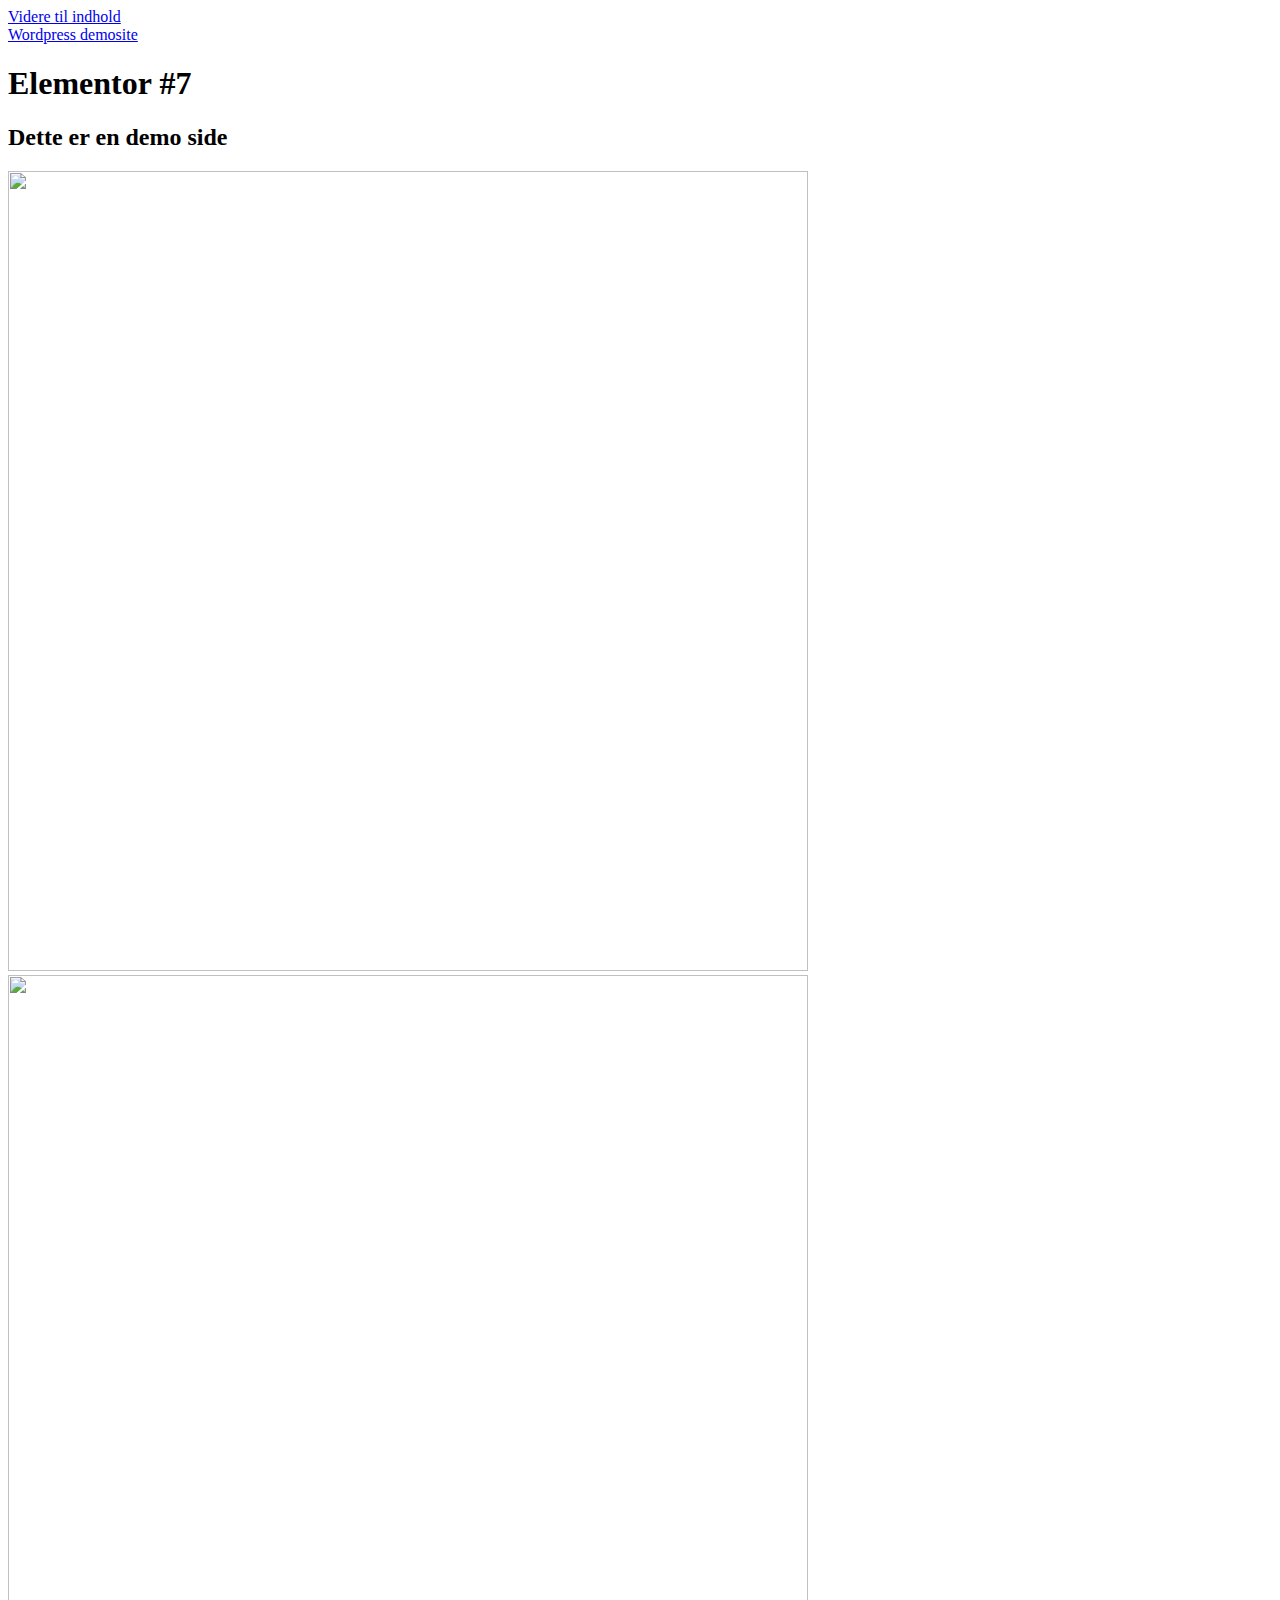
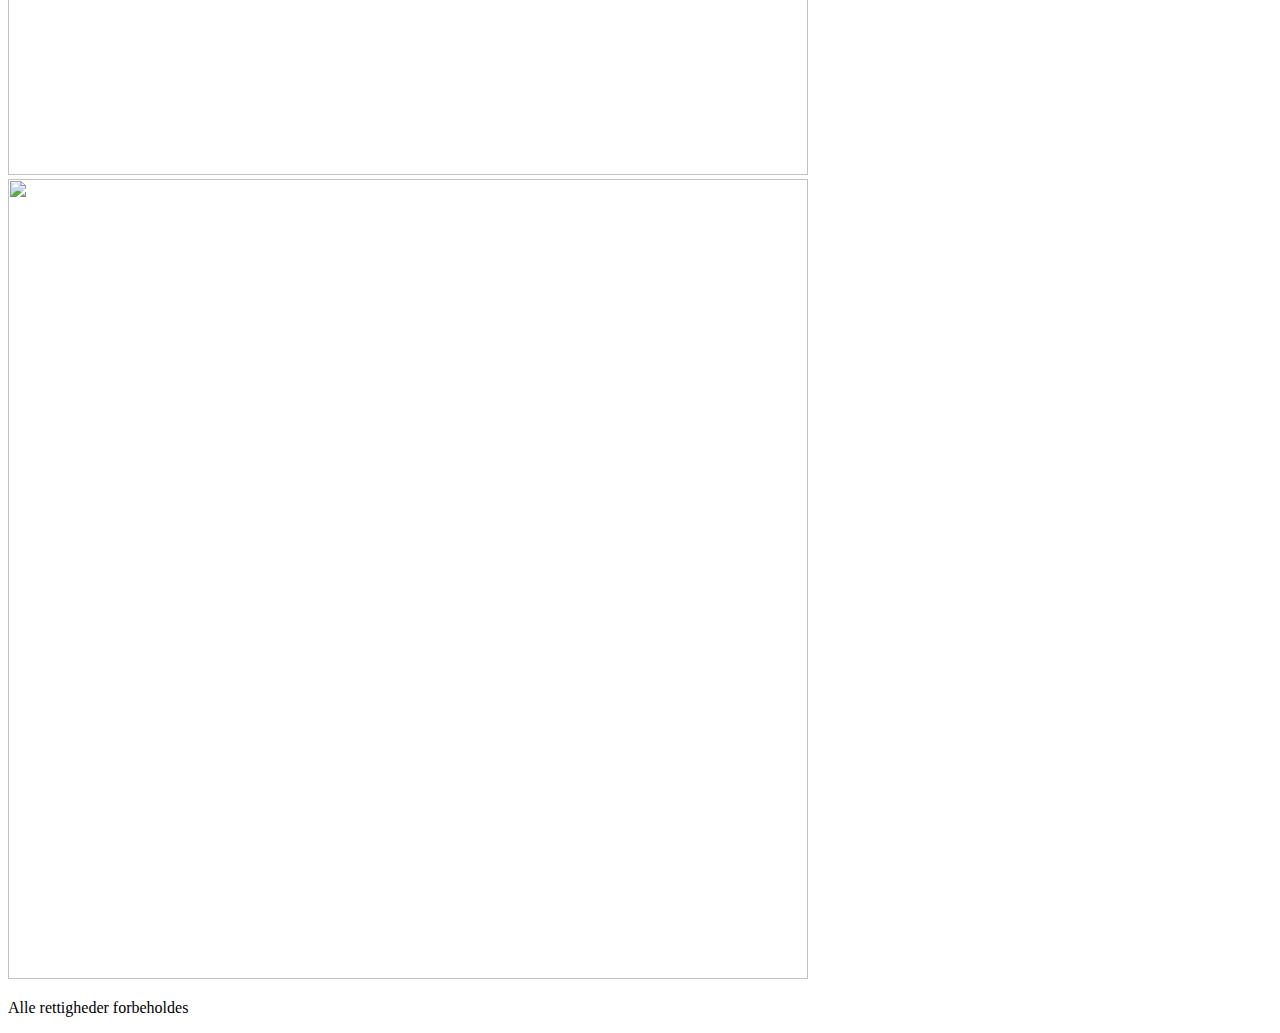
==== commit 871bc5f8: "Subpage" ====
--- a/index.html
+++ b/index.html
@@ -6,10 +6,10 @@
 	<link rel="profile" href="https://gmpg.org/xfn/11">
 	<title>Wordpress demosite</title>
 <meta name="robots" content="noindex, nofollow">
-<link rel="alternate" type="application/rss+xml" title="Wordpress demosite &raquo; Feed" href="https://simonp92.github.io/demosite/feed/">
-<link rel="alternate" type="application/rss+xml" title="Wordpress demosite &raquo;-kommentar-feed" href="https://simonp92.github.io/demosite/comments/feed/">
+<link rel="alternate" type="application/rss+xml" title="Wordpress demosite &raquo; Feed" href="/demosite/feed/">
+<link rel="alternate" type="application/rss+xml" title="Wordpress demosite &raquo;-kommentar-feed" href="/demosite/comments/feed/">
 <script>
-window._wpemojiSettings = {"baseUrl":"https:\/\/s.w.org\/images\/core\/emoji\/15.0.3\/72x72\/","ext":".png","svgUrl":"https:\/\/s.w.org\/images\/core\/emoji\/15.0.3\/svg\/","svgExt":".svg","source":{"concatemoji":"https:\/\/simonp92.github.io\/demosite\/wp-includes\/js\/wp-emoji-release.min.js?ver=6.6.2"}};
+window._wpemojiSettings = {"baseUrl":"https:\/\/s.w.org\/images\/core\/emoji\/15.0.3\/72x72\/","ext":".png","svgUrl":"https:\/\/s.w.org\/images\/core\/emoji\/15.0.3\/svg\/","svgExt":".svg","source":{"concatemoji":"\/demosite\/wp-includes\/js\/wp-emoji-release.min.js?ver=6.6.2"}};
 /*! This file is auto-generated */
 !function(i,n){var o,s,e;function c(e){try{var t={supportTests:e,timestamp:(new Date).valueOf()};sessionStorage.setItem(o,JSON.stringify(t))}catch(e){}}function p(e,t,n){e.clearRect(0,0,e.canvas.width,e.canvas.height),e.fillText(t,0,0);var t=new Uint32Array(e.getImageData(0,0,e.canvas.width,e.canvas.height).data),r=(e.clearRect(0,0,e.canvas.width,e.canvas.height),e.fillText(n,0,0),new Uint32Array(e.getImageData(0,0,e.canvas.width,e.canvas.height).data));return t.every(function(e,t){return e===r[t]})}function u(e,t,n){switch(t){case"flag":return n(e,"🏳️‍⚧️","🏳️​⚧️")?!1:!n(e,"🇺🇳","🇺​🇳")&&!n(e,"🏴󠁧󠁢󠁥󠁮󠁧󠁿","🏴​󠁧​󠁢​󠁥​󠁮​󠁧​󠁿");case"emoji":return!n(e,"🐦‍⬛","🐦​⬛")}return!1}function f(e,t,n){var r="undefined"!=typeof WorkerGlobalScope&&self instanceof WorkerGlobalScope?new OffscreenCanvas(300,150):i.createElement("canvas"),a=r.getContext("2d",{willReadFrequently:!0}),o=(a.textBaseline="top",a.font="600 32px Arial",{});return e.forEach(function(e){o[e]=t(a,e,n)}),o}function t(e){var t=i.createElement("script");t.src=e,t.defer=!0,i.head.appendChild(t)}"undefined"!=typeof Promise&&(o="wpEmojiSettingsSupports",s=["flag","emoji"],n.supports={everything:!0,everythingExceptFlag:!0},e=new Promise(function(e){i.addEventListener("DOMContentLoaded",e,{once:!0})}),new Promise(function(t){var n=function(){try{var e=JSON.parse(sessionStorage.getItem(o));if("object"==typeof e&&"number"==typeof e.timestamp&&(new Date).valueOf()<e.timestamp+604800&&"object"==typeof e.supportTests)return e.supportTests}catch(e){}return null}();if(!n){if("undefined"!=typeof Worker&&"undefined"!=typeof OffscreenCanvas&&"undefined"!=typeof URL&&URL.createObjectURL&&"undefined"!=typeof Blob)try{var e="postMessage("+f.toString()+"("+[JSON.stringify(s),u.toString(),p.toString()].join(",")+"));",r=new Blob([e],{type:"text/javascript"}),a=new Worker(URL.createObjectURL(r),{name:"wpTestEmojiSupports"});return void(a.onmessage=function(e){c(n=e.data),a.terminate(),t(n)})}catch(e){}c(n=f(s,u,p))}t(n)}).then(function(e){for(var t in e)n.supports[t]=e[t],n.supports.everything=n.supports.everything&&n.supports[t],"flag"!==t&&(n.supports.everythingExceptFlag=n.supports.everythingExceptFlag&&n.supports[t]);n.supports.everythingExceptFlag=n.supports.everythingExceptFlag&&!n.supports.flag,n.DOMReady=!1,n.readyCallback=function(){n.DOMReady=!0}}).then(function(){return e}).then(function(){var e;n.supports.everything||(n.readyCallback(),(e=n.source||{}).concatemoji?t(e.concatemoji):e.wpemoji&&e.twemoji&&(t(e.twemoji),t(e.wpemoji)))}))}((window,document),window._wpemojiSettings);
 </script>
@@ -30,27 +30,27 @@
 :where(.wp-block-post-template.is-layout-flex){gap: 1.25em;}:where(.wp-block-post-template.is-layout-grid){gap: 1.25em;}
 :where(.wp-block-columns.is-layout-flex){gap: 2em;}:where(.wp-block-columns.is-layout-grid){gap: 2em;}
 :root :where(.wp-block-pullquote){font-size: 1.5em;line-height: 1.6;}</style>
-<link rel="stylesheet" id="hello-elementor-css" href="https://simonp92.github.io/demosite/wp-content/themes/hello-elementor/style.min.css?ver=3.1.1" media="all">
-<link rel="stylesheet" id="hello-elementor-theme-style-css" href="https://simonp92.github.io/demosite/wp-content/themes/hello-elementor/theme.min.css?ver=3.1.1" media="all">
-<link rel="stylesheet" id="hello-elementor-header-footer-css" href="https://simonp92.github.io/demosite/wp-content/themes/hello-elementor/header-footer.min.css?ver=3.1.1" media="all">
-<link rel="stylesheet" id="elementor-frontend-css" href="https://simonp92.github.io/demosite/wp-content/plugins/elementor/assets/css/frontend.min.css?ver=3.24.6" media="all">
-<link rel="stylesheet" id="elementor-post-6-css" href="https://simonp92.github.io/demosite/wp-content/uploads/elementor/css/post-6.css?ver=1728501737" media="all">
-<link rel="stylesheet" id="swiper-css" href="https://simonp92.github.io/demosite/wp-content/plugins/elementor/assets/lib/swiper/v8/css/swiper.min.css?ver=8.4.5" media="all">
-<link rel="stylesheet" id="e-swiper-css" href="https://simonp92.github.io/demosite/wp-content/plugins/elementor/assets/css/conditionals/e-swiper.min.css?ver=3.24.6" media="all">
-<link rel="stylesheet" id="elementor-global-css" href="https://simonp92.github.io/demosite/wp-content/uploads/elementor/css/global.css?ver=1728501737" media="all">
-<link rel="stylesheet" id="widget-heading-css" href="https://simonp92.github.io/demosite/wp-content/plugins/elementor/assets/css/widget-heading.min.css?ver=3.24.6" media="all">
-<link rel="stylesheet" id="widget-image-css" href="https://simonp92.github.io/demosite/wp-content/plugins/elementor/assets/css/widget-image.min.css?ver=3.24.6" media="all">
-<link rel="stylesheet" id="elementor-post-7-css" href="https://simonp92.github.io/demosite/wp-content/uploads/elementor/css/post-7.css?ver=1728503620" media="all">
+<link rel="stylesheet" id="hello-elementor-css" href="/demosite/wp-content/themes/hello-elementor/style.min.css?ver=3.1.1" media="all">
+<link rel="stylesheet" id="hello-elementor-theme-style-css" href="/demosite/wp-content/themes/hello-elementor/theme.min.css?ver=3.1.1" media="all">
+<link rel="stylesheet" id="hello-elementor-header-footer-css" href="/demosite/wp-content/themes/hello-elementor/header-footer.min.css?ver=3.1.1" media="all">
+<link rel="stylesheet" id="elementor-frontend-css" href="/demosite/wp-content/plugins/elementor/assets/css/frontend.min.css?ver=3.24.6" media="all">
+<link rel="stylesheet" id="elementor-post-6-css" href="/demosite/wp-content/uploads/elementor/css/post-6.css?ver=1728501737" media="all">
+<link rel="stylesheet" id="swiper-css" href="/demosite/wp-content/plugins/elementor/assets/lib/swiper/v8/css/swiper.min.css?ver=8.4.5" media="all">
+<link rel="stylesheet" id="e-swiper-css" href="/demosite/wp-content/plugins/elementor/assets/css/conditionals/e-swiper.min.css?ver=3.24.6" media="all">
+<link rel="stylesheet" id="elementor-global-css" href="/demosite/wp-content/uploads/elementor/css/global.css?ver=1728501737" media="all">
+<link rel="stylesheet" id="widget-heading-css" href="/demosite/wp-content/plugins/elementor/assets/css/widget-heading.min.css?ver=3.24.6" media="all">
+<link rel="stylesheet" id="widget-image-css" href="/demosite/wp-content/plugins/elementor/assets/css/widget-image.min.css?ver=3.24.6" media="all">
+<link rel="stylesheet" id="elementor-post-7-css" href="/demosite/wp-content/uploads/elementor/css/post-7.css?ver=1728503620" media="all">
 <link rel="stylesheet" id="google-fonts-1-css" href="https://fonts.googleapis.com/css?family=Roboto%3A100%2C100italic%2C200%2C200italic%2C300%2C300italic%2C400%2C400italic%2C500%2C500italic%2C600%2C600italic%2C700%2C700italic%2C800%2C800italic%2C900%2C900italic%7CRoboto+Slab%3A100%2C100italic%2C200%2C200italic%2C300%2C300italic%2C400%2C400italic%2C500%2C500italic%2C600%2C600italic%2C700%2C700italic%2C800%2C800italic%2C900%2C900italic&#038;display=swap&#038;ver=6.6.2" media="all">
 <link rel="preconnect" href="https://fonts.gstatic.com/" crossorigin>
-<link rel="https://api.w.org/" href="https://simonp92.github.io/demosite/wp-json/">
-<link rel="alternate" title="JSON" type="application/json" href="https://simonp92.github.io/demosite/wp-json/wp/v2/pages/7">
-<link rel="EditURI" type="application/rsd+xml" title="RSD" href="https://simonp92.github.io/demosite/xmlrpc.php?rsd">
+<link rel="https://api.w.org/" href="/demosite/wp-json/">
+<link rel="alternate" title="JSON" type="application/json" href="/demosite/wp-json/wp/v2/pages/7">
+<link rel="EditURI" type="application/rsd+xml" title="RSD" href="/demosite/xmlrpc.php?rsd">
 <meta name="generator" content="WordPress 6.6.2">
-<link rel="canonical" href="https://simonp92.github.io/demosite/">
-<link rel="shortlink" href="https://simonp92.github.io/demosite/">
-<link rel="alternate" title="oEmbed (JSON)" type="application/json+oembed" href="https://simonp92.github.io/demosite/wp-json/oembed/1.0/embed?url=https%3A%2F%2Fhttps%3A%2F%2Fsimonp92.github.io%2Fdemosite%2F">
-<link rel="alternate" title="oEmbed (XML)" type="text/xml+oembed" href="https://simonp92.github.io/demosite/wp-json/oembed/1.0/embed?url=https%3A%2F%2Fhttps%3A%2F%2Fsimonp92.github.io%2Fdemosite%2F#038;format=xml">
+<link rel="canonical" href="/demosite/">
+<link rel="shortlink" href="/demosite/">
+<link rel="alternate" title="oEmbed (JSON)" type="application/json+oembed" href="/demosite/wp-json/oembed/1.0/embed?url=https%3A%2F%2F%2F">
+<link rel="alternate" title="oEmbed (XML)" type="text/xml+oembed" href="/demosite/wp-json/oembed/1.0/embed?url=https%3A%2F%2F%2F#038;format=xml">
 <meta name="generator" content="Elementor 3.24.6; features: e_font_icon_svg, additional_custom_breakpoints, e_optimized_control_loading, e_element_cache; settings: css_print_method-external, google_font-enabled, font_display-swap">
 			<style>.e-con.e-parent:nth-of-type(n+4):not(.e-lazyloaded):not(.e-no-lazyload),
 				.e-con.e-parent:nth-of-type(n+4):not(.e-lazyloaded):not(.e-no-lazyload) * {
@@ -78,7 +78,7 @@
 	<div class="header-inner">
 		<div class="site-branding show-title">
 							<div class="site-title show">
-					<a href="https://simonp92.github.io/demosite/" title="Forside" rel="home">
+					<a href="/demosite/" title="Forside" rel="home">
 						Wordpress demosite					</a>
 				</div>
 					</div>
@@ -105,15 +105,15 @@
 					<div class="e-con-inner">
 				<div class="elementor-element elementor-element-83c48d5 elementor-widget elementor-widget-image" data-id="83c48d5" data-element_type="widget" data-widget_type="image.default">
 				<div class="elementor-widget-container">
-													<img fetchpriority="high" decoding="async" width="800" height="800" src="https://simonp92.github.io/demosite/wp-content/uploads/2024/10/sword.webp" class="attachment-large size-large wp-image-19" alt="" srcset="https://simonp92.github.io/demosite/wp-content/uploads/2024/10/sword.webp 1024w, https://simonp92.github.io/demosite/wp-content/uploads/2024/10/sword-300x300.webp 300w, https://simonp92.github.io/demosite/wp-content/uploads/2024/10/sword-150x150.webp 150w, https://simonp92.github.io/demosite/wp-content/uploads/2024/10/sword-768x768.webp 768w" sizes="(max-width: 800px) 100vw, 800px">													</div>
+													<img fetchpriority="high" decoding="async" width="800" height="800" src="/demosite/wp-content/uploads/2024/10/sword.webp" class="attachment-large size-large wp-image-19" alt="" srcset="/demosite/wp-content/uploads/2024/10/sword.webp 1024w, /demosite/wp-content/uploads/2024/10/sword-300x300.webp 300w, /demosite/wp-content/uploads/2024/10/sword-150x150.webp 150w, /demosite/wp-content/uploads/2024/10/sword-768x768.webp 768w" sizes="(max-width: 800px) 100vw, 800px">													</div>
 				</div>
 				<div class="elementor-element elementor-element-4f7bb4e elementor-widget elementor-widget-image" data-id="4f7bb4e" data-element_type="widget" data-widget_type="image.default">
 				<div class="elementor-widget-container">
-													<img decoding="async" width="800" height="800" src="https://simonp92.github.io/demosite/wp-content/uploads/2024/10/shield.webp" class="attachment-large size-large wp-image-18" alt="" srcset="https://simonp92.github.io/demosite/wp-content/uploads/2024/10/shield.webp 1024w, https://simonp92.github.io/demosite/wp-content/uploads/2024/10/shield-300x300.webp 300w, https://simonp92.github.io/demosite/wp-content/uploads/2024/10/shield-150x150.webp 150w, https://simonp92.github.io/demosite/wp-content/uploads/2024/10/shield-768x768.webp 768w" sizes="(max-width: 800px) 100vw, 800px">													</div>
+													<img decoding="async" width="800" height="800" src="/demosite/wp-content/uploads/2024/10/shield.webp" class="attachment-large size-large wp-image-18" alt="" srcset="/demosite/wp-content/uploads/2024/10/shield.webp 1024w, /demosite/wp-content/uploads/2024/10/shield-300x300.webp 300w, /demosite/wp-content/uploads/2024/10/shield-150x150.webp 150w, /demosite/wp-content/uploads/2024/10/shield-768x768.webp 768w" sizes="(max-width: 800px) 100vw, 800px">													</div>
 				</div>
 				<div class="elementor-element elementor-element-0fb16c0 elementor-widget elementor-widget-image" data-id="0fb16c0" data-element_type="widget" data-widget_type="image.default">
 				<div class="elementor-widget-container">
-													<img decoding="async" width="800" height="800" src="https://simonp92.github.io/demosite/wp-content/uploads/2024/10/amulet.webp" class="attachment-large size-large wp-image-20" alt="" srcset="https://simonp92.github.io/demosite/wp-content/uploads/2024/10/amulet.webp 1024w, https://simonp92.github.io/demosite/wp-content/uploads/2024/10/amulet-300x300.webp 300w, https://simonp92.github.io/demosite/wp-content/uploads/2024/10/amulet-150x150.webp 150w, https://simonp92.github.io/demosite/wp-content/uploads/2024/10/amulet-768x768.webp 768w" sizes="(max-width: 800px) 100vw, 800px">													</div>
+													<img decoding="async" width="800" height="800" src="/demosite/wp-content/uploads/2024/10/amulet.webp" class="attachment-large size-large wp-image-20" alt="" srcset="/demosite/wp-content/uploads/2024/10/amulet.webp 1024w, /demosite/wp-content/uploads/2024/10/amulet-300x300.webp 300w, /demosite/wp-content/uploads/2024/10/amulet-150x150.webp 150w, /demosite/wp-content/uploads/2024/10/amulet-768x768.webp 768w" sizes="(max-width: 800px) 100vw, 800px">													</div>
 				</div>
 					</div>
 				</div>
@@ -161,14 +161,14 @@
 				events.forEach( ( event ) => {
 					document.addEventListener( event, lazyloadRunObserver );
 				} );</script>
-			<script src="https://simonp92.github.io/demosite/wp-content/themes/hello-elementor/assets/js/hello-frontend.min.js?ver=3.1.1" id="hello-theme-frontend-js"></script>
-<script src="https://simonp92.github.io/demosite/wp-content/plugins/elementor/assets/js/webpack.runtime.min.js?ver=3.24.6" id="elementor-webpack-runtime-js"></script>
-<script src="https://simonp92.github.io/demosite/wp-includes/js/jquery/jquery.min.js?ver=3.7.1" id="jquery-core-js"></script>
-<script src="https://simonp92.github.io/demosite/wp-includes/js/jquery/jquery-migrate.min.js?ver=3.4.1" id="jquery-migrate-js"></script>
-<script src="https://simonp92.github.io/demosite/wp-content/plugins/elementor/assets/js/frontend-modules.min.js?ver=3.24.6" id="elementor-frontend-modules-js"></script>
-<script src="https://simonp92.github.io/demosite/wp-includes/js/jquery/ui/core.min.js?ver=1.13.3" id="jquery-ui-core-js"></script>
-<script id="elementor-frontend-js-before">var elementorFrontendConfig = {"environmentMode":{"edit":false,"wpPreview":false,"isScriptDebug":false},"i18n":{"shareOnFacebook":"Del på Facebook","shareOnTwitter":"Del på Twitter","pinIt":"Fastgør","download":"Download","downloadImage":"Download billede","fullscreen":"Fuldskærm","zoom":"Zoom","share":"Del","playVideo":"Afspil video","previous":"Forrige","next":"Næste","close":"Luk","a11yCarouselWrapperAriaLabel":"Carousel | Horizontal scrolling: Arrow Left & Right","a11yCarouselPrevSlideMessage":"Previous slide","a11yCarouselNextSlideMessage":"Next slide","a11yCarouselFirstSlideMessage":"This is the first slide","a11yCarouselLastSlideMessage":"This is the last slide","a11yCarouselPaginationBulletMessage":"Go to slide"},"is_rtl":false,"breakpoints":{"xs":0,"sm":480,"md":768,"lg":1025,"xl":1440,"xxl":1600},"responsive":{"breakpoints":{"mobile":{"label":"Mobile Portrait","value":767,"default_value":767,"direction":"max","is_enabled":true},"mobile_extra":{"label":"Mobile Landscape","value":880,"default_value":880,"direction":"max","is_enabled":false},"tablet":{"label":"Tablet Portrait","value":1024,"default_value":1024,"direction":"max","is_enabled":true},"tablet_extra":{"label":"Tablet Landscape","value":1200,"default_value":1200,"direction":"max","is_enabled":false},"laptop":{"label":"Bærbar computer","value":1366,"default_value":1366,"direction":"max","is_enabled":false},"widescreen":{"label":"Widescreen","value":2400,"default_value":2400,"direction":"min","is_enabled":false}},"hasCustomBreakpoints":false},"version":"3.24.6","is_static":false,"experimentalFeatures":{"e_font_icon_svg":true,"additional_custom_breakpoints":true,"container":true,"container_grid":true,"e_swiper_latest":true,"e_nested_atomic_repeaters":true,"e_optimized_control_loading":true,"e_onboarding":true,"hello-theme-header-footer":true,"home_screen":true,"ai-layout":true,"nested-elements":true,"editor_v2":true,"e_element_cache":true,"link-in-bio":true,"floating-buttons":true},"urls":{"assets":"https:\/\/simonp92.github.io\/demosite\/wp-content\/plugins\/elementor\/assets\/","ajaxurl":"https:\/\/simonp92.github.io\/demosite\/wp-admin\/admin-ajax.php","uploadUrl":"https:\/\/simonp92.github.io\/demosite\/wp-content\/uploads"},"nonces":{"floatingButtonsClickTracking":"1acdc64831"},"swiperClass":"swiper","settings":{"page":[],"editorPreferences":[]},"kit":{"active_breakpoints":["viewport_mobile","viewport_tablet"],"global_image_lightbox":"yes","lightbox_enable_counter":"yes","lightbox_enable_fullscreen":"yes","lightbox_enable_zoom":"yes","lightbox_enable_share":"yes","lightbox_title_src":"title","lightbox_description_src":"description","hello_header_logo_type":"title","hello_footer_logo_type":"logo"},"post":{"id":7,"title":"Wordpress%20demosite","excerpt":"","featuredImage":false}};</script>
-<script src="https://simonp92.github.io/demosite/wp-content/plugins/elementor/assets/js/frontend.min.js?ver=3.24.6" id="elementor-frontend-js"></script>
+			<script src="/demosite/wp-content/themes/hello-elementor/assets/js/hello-frontend.min.js?ver=3.1.1" id="hello-theme-frontend-js"></script>
+<script src="/demosite/wp-content/plugins/elementor/assets/js/webpack.runtime.min.js?ver=3.24.6" id="elementor-webpack-runtime-js"></script>
+<script src="/demosite/wp-includes/js/jquery/jquery.min.js?ver=3.7.1" id="jquery-core-js"></script>
+<script src="/demosite/wp-includes/js/jquery/jquery-migrate.min.js?ver=3.4.1" id="jquery-migrate-js"></script>
+<script src="/demosite/wp-content/plugins/elementor/assets/js/frontend-modules.min.js?ver=3.24.6" id="elementor-frontend-modules-js"></script>
+<script src="/demosite/wp-includes/js/jquery/ui/core.min.js?ver=1.13.3" id="jquery-ui-core-js"></script>
+<script id="elementor-frontend-js-before">var elementorFrontendConfig = {"environmentMode":{"edit":false,"wpPreview":false,"isScriptDebug":false},"i18n":{"shareOnFacebook":"Del på Facebook","shareOnTwitter":"Del på Twitter","pinIt":"Fastgør","download":"Download","downloadImage":"Download billede","fullscreen":"Fuldskærm","zoom":"Zoom","share":"Del","playVideo":"Afspil video","previous":"Forrige","next":"Næste","close":"Luk","a11yCarouselWrapperAriaLabel":"Carousel | Horizontal scrolling: Arrow Left & Right","a11yCarouselPrevSlideMessage":"Previous slide","a11yCarouselNextSlideMessage":"Next slide","a11yCarouselFirstSlideMessage":"This is the first slide","a11yCarouselLastSlideMessage":"This is the last slide","a11yCarouselPaginationBulletMessage":"Go to slide"},"is_rtl":false,"breakpoints":{"xs":0,"sm":480,"md":768,"lg":1025,"xl":1440,"xxl":1600},"responsive":{"breakpoints":{"mobile":{"label":"Mobile Portrait","value":767,"default_value":767,"direction":"max","is_enabled":true},"mobile_extra":{"label":"Mobile Landscape","value":880,"default_value":880,"direction":"max","is_enabled":false},"tablet":{"label":"Tablet Portrait","value":1024,"default_value":1024,"direction":"max","is_enabled":true},"tablet_extra":{"label":"Tablet Landscape","value":1200,"default_value":1200,"direction":"max","is_enabled":false},"laptop":{"label":"Bærbar computer","value":1366,"default_value":1366,"direction":"max","is_enabled":false},"widescreen":{"label":"Widescreen","value":2400,"default_value":2400,"direction":"min","is_enabled":false}},"hasCustomBreakpoints":false},"version":"3.24.6","is_static":false,"experimentalFeatures":{"e_font_icon_svg":true,"additional_custom_breakpoints":true,"container":true,"container_grid":true,"e_swiper_latest":true,"e_nested_atomic_repeaters":true,"e_optimized_control_loading":true,"e_onboarding":true,"hello-theme-header-footer":true,"home_screen":true,"ai-layout":true,"nested-elements":true,"editor_v2":true,"e_element_cache":true,"link-in-bio":true,"floating-buttons":true},"urls":{"assets":"\/demosite\/wp-content\/plugins\/elementor\/assets\/","ajaxurl":"\/demosite\/wp-admin\/admin-ajax.php","uploadUrl":"\/demosite\/wp-content\/uploads"},"nonces":{"floatingButtonsClickTracking":"1acdc64831"},"swiperClass":"swiper","settings":{"page":[],"editorPreferences":[]},"kit":{"active_breakpoints":["viewport_mobile","viewport_tablet"],"global_image_lightbox":"yes","lightbox_enable_counter":"yes","lightbox_enable_fullscreen":"yes","lightbox_enable_zoom":"yes","lightbox_enable_share":"yes","lightbox_title_src":"title","lightbox_description_src":"description","hello_header_logo_type":"title","hello_footer_logo_type":"logo"},"post":{"id":7,"title":"Wordpress%20demosite","excerpt":"","featuredImage":false}};</script>
+<script src="/demosite/wp-content/plugins/elementor/assets/js/frontend.min.js?ver=3.24.6" id="elementor-frontend-js"></script>
 
 </body>
 </html>